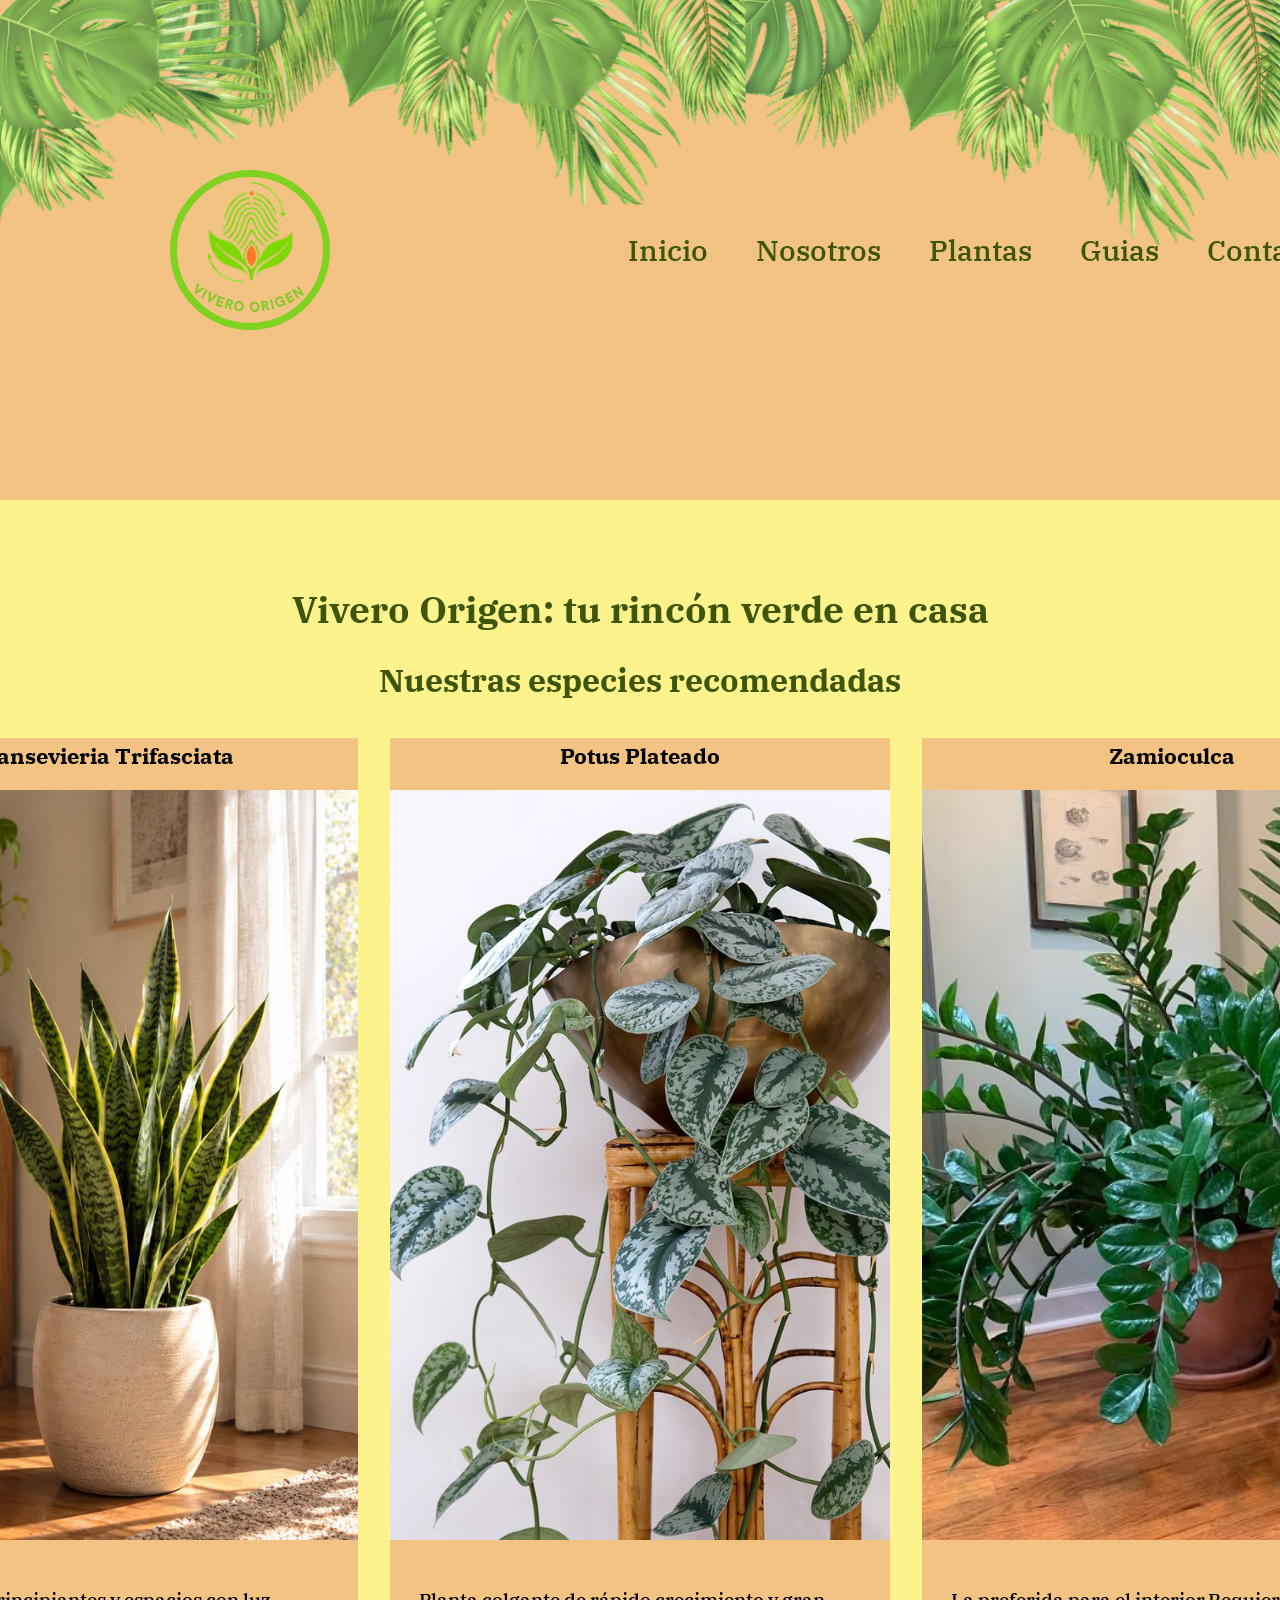
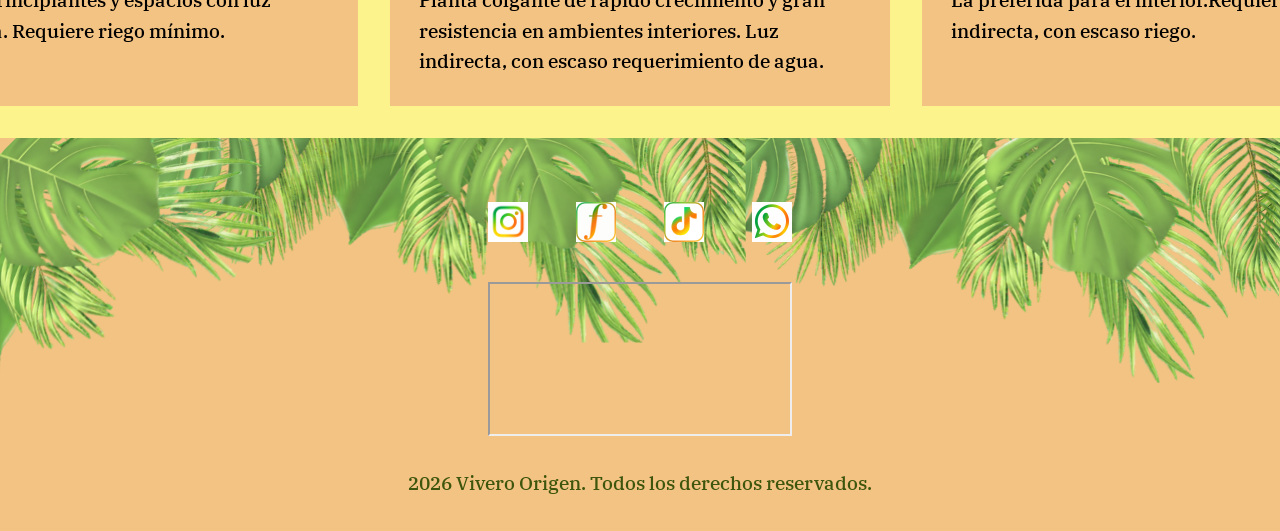
==== index.html @ 809e106c "Add files via upload Ajustes de Box Model y Flexbox" ====
<!DOCTYPE html>
<html lang="es">

<head>
    <meta charset="UTF-8">
    <meta name="viewport" content="width=device-width, initial-scale=1.0">
    <!--Fuente-->
    <link rel="preconnect" href="https://fonts.googleapis.com">
    <link rel="preconnect" href="https://fonts.gstatic.com" crossorigin>
    <link
        href="https://fonts.googleapis.com/css2?family=IBM+Plex+Serif:ital,wght@0,100;0,200;0,300;0,400;0,500;0,600;0,700;1,100;1,200;1,300;1,400;1,500;1,600;1,700&display=swap"
        rel="stylesheet">
    <!--CSS-->
    <link rel="stylesheet" href="./style/style.css">
    <!--Nombre del sitio y página-->
    <title>Vivero Origen | Inicio</title>
</head>

<body>
    <header>
        <!-- logo -->
        <img src="./img/logo vivero origen.png" alt="logo del vivero">
        <!-- Navegacion -->
        <nav>
            <ul>
                <li>
                    <a href="#">Inicio</a>
                </li>
                <li><a href="./pages/nosotros.html">Nosotros</a>
                </li>
                <li><a href="./pages/plantas.html">Plantas</a>
                </li>
                <li><a href="./pages/guias.html">Guias</a>
                </li>
                <li><a href="./pages/contacto.html">Contacto</a>
                </li>
            </ul>
        </nav>
    </header>

    <!--Contenido principal-->
    <main>
        <h1>Vivero Origen: tu rincón verde en casa</h1>

        <section>
            <h2>Nuestras especies recomendadas</h2>
            <div class="contenedor-tarjetas">
                <article class="tarjeta-index">
                    <h3>Sansevieria Trifasciata</h3>
                    <img src="./img/N.png" alt="plantera con Sansevieria">
                    <p>Ideal para principiantes y espacios con luz media o baja. Requiere riego mínimo.</p>
                </article>

                <article class="tarjeta-index">
                    <h3>Potus Plateado</h3>
                    <img src="./img/L.png" alt="potus de hojas plateadas">
                    <p>Planta colgante de rápido crecimiento y gran resistencia en ambientes interiores. Luz indirecta,
                        con
                        escaso requerimiento de agua.</p>
                </article>

                <article class="tarjeta-index">
                    <h3>Zamioculca</h3>
                    <img src="./img/O.png" alt="plantera con Zamioculca">
                    <p>La preferida para el interior.Requiere luz indirecta, con escaso riego.</p>
                </article>
            </div>



        </section>
    </main>

    <footer>
        <ul>
            <li><a href="https://www.instagram.com/?hl=en" target="_blank"><img src="./img/logo-Instagram1.png"
                        alt="logo insta en footer"></a></li>
            <li><a href="https://www.facebook.com/login/?next=https%3A%2F%2Fwww.facebook.com%2F%3Flocale%3Des_LA"
                    target=" _blank"><img src="./img/logo-Facebook1.png" alt="logo facebook en footer"></a></li>
            <li><a href="https://www.tiktok.com/es/" target=" _blank"><img src="./img/logo-TikTok1.png"
                        alt="logo tik tok en footer"></a></li>
            <li><a href="https://web.whatsapp.com/" target=" _blank"><img src="./img/logo-WhatsApp1.png"
                        alt="logo whatsapp en footer"></a></li>
        </ul>

        <iframe
            src="https://www.google.com/maps/embed?pb=!1m18!1m12!1m3!1d5690.885352941883!2d-60.59289007047242!3d-31.992876330711283!2m3!1f0!2f0!3f0!3m2!1i1024!2i768!4f13.1!3m3!1m2!1s0x95b5cb390f7302d5%3A0xa5cf320d47255559!2sORIGEN%20-%20vivero!5e0!3m2!1ses!2sar!4v1792565048197!5m2!1ses!2sar"
            allowfullscreen="" loading="lazy" referrerpolicy="strict-origin-when-cross-origin"></iframe>
        <p>2026 Vivero Origen. Todos los derechos reservados.</p>
    </footer>
</body>

</html>
---- style/style.css ----
/* Paleta */
/*
verde lima claro: rgb(210, 251, 164)
verde oscuro: rgb(61, 85, 12)
verde natural: rgb(94, 178, 41)
verde lima intenso: rgb(224, 252, 0)
naranja claro: rgb(248, 215, 116)
naranja pastel: rgb(243, 195, 131)
amarillo pastel: rgb(253, 243, 140)
bordó: rgb(146, 18, 79)
blanco: rgb(255, 255, 255)
/*
/* Familia tipográfica /*
/* font-family: "IBM Plex Serif", serif;  */



/* Estilos generales */

* {
    padding: 0;
    margin: 0;
    box-sizing: border-box;
}

body {
    font-family: "IBM Plex Serif", serif;
    line-height: 1.6;
    background-color: rgb(253, 243, 140);
    font-size: 1.2rem;
    font-weight: 500;

}

ul {
    list-style: none;
}

a {
    text-decoration: none;
    color: inherit;
}

/* Color de títulos */

h1, h2 {
    color: rgb(61, 85, 12);
}
h1 {
    font-size: 2.3rem;
    margin-top: 3rem;
}

h2 {
    font-size: 2rem;
}


/* estilos de header y footer */

header {
    color: rgb(61, 85, 12);
    background-color: rgb(243, 195, 131);
    background-image: url("../img/fondo2.png");
    display: flex;
    justify-content: space-between;
    align-items: center;
}

header nav {
    padding: 8rem;
}

header nav ul {
    list-style: none;
    display: flex;
    gap: 3rem;
}

/* Footer */

footer {
    color: rgb(61, 85, 12);
    background-color: rgb(243, 195, 131);
    background-image: url("../img/fondo2.png");
    display: flex;
    flex-direction: column;
    align-items: center; /* Centra todo el contenido vertical del footer */
    gap: 2rem;
    padding: 2rem 0;
}


footer ul {
    list-style: none;
    display: flex;
    justify-content: center; /* Centra horizontalmente los logos de las redes */
    align-items: center;
    gap: 3rem;
    margin-top: 2rem;
    padding: 0;
}


/* Main */

main {
    display: flex;
    flex-direction: column;
    align-items: center;
    gap: 1rem;
    padding: 2rem;
}

section {
    display: flex;
    flex-direction: column;
    align-items: center;
    gap: 2rem;
}

.contenedor-tarjetas {
    display: flex;
    gap: 2rem;
    flex-wrap: nowrap;
}

main img {
    display: block;
    margin: 0 auto;
}
main h3 {
    text-align: center;
}


/* 1 rem = 16 px */

header a {
    font-size: 1.8rem;
}

/* Estilos de main */

.tarjeta-index {
    background-color: rgb(243, 195, 131); 
    display: flex;
    flex-direction: column;
    align-items: center;
    gap: 1rem;
}

.tarjeta-index {
    font-size: 1.2rem;
}
.tarjeta-index p {
    padding: 1.8rem;
}
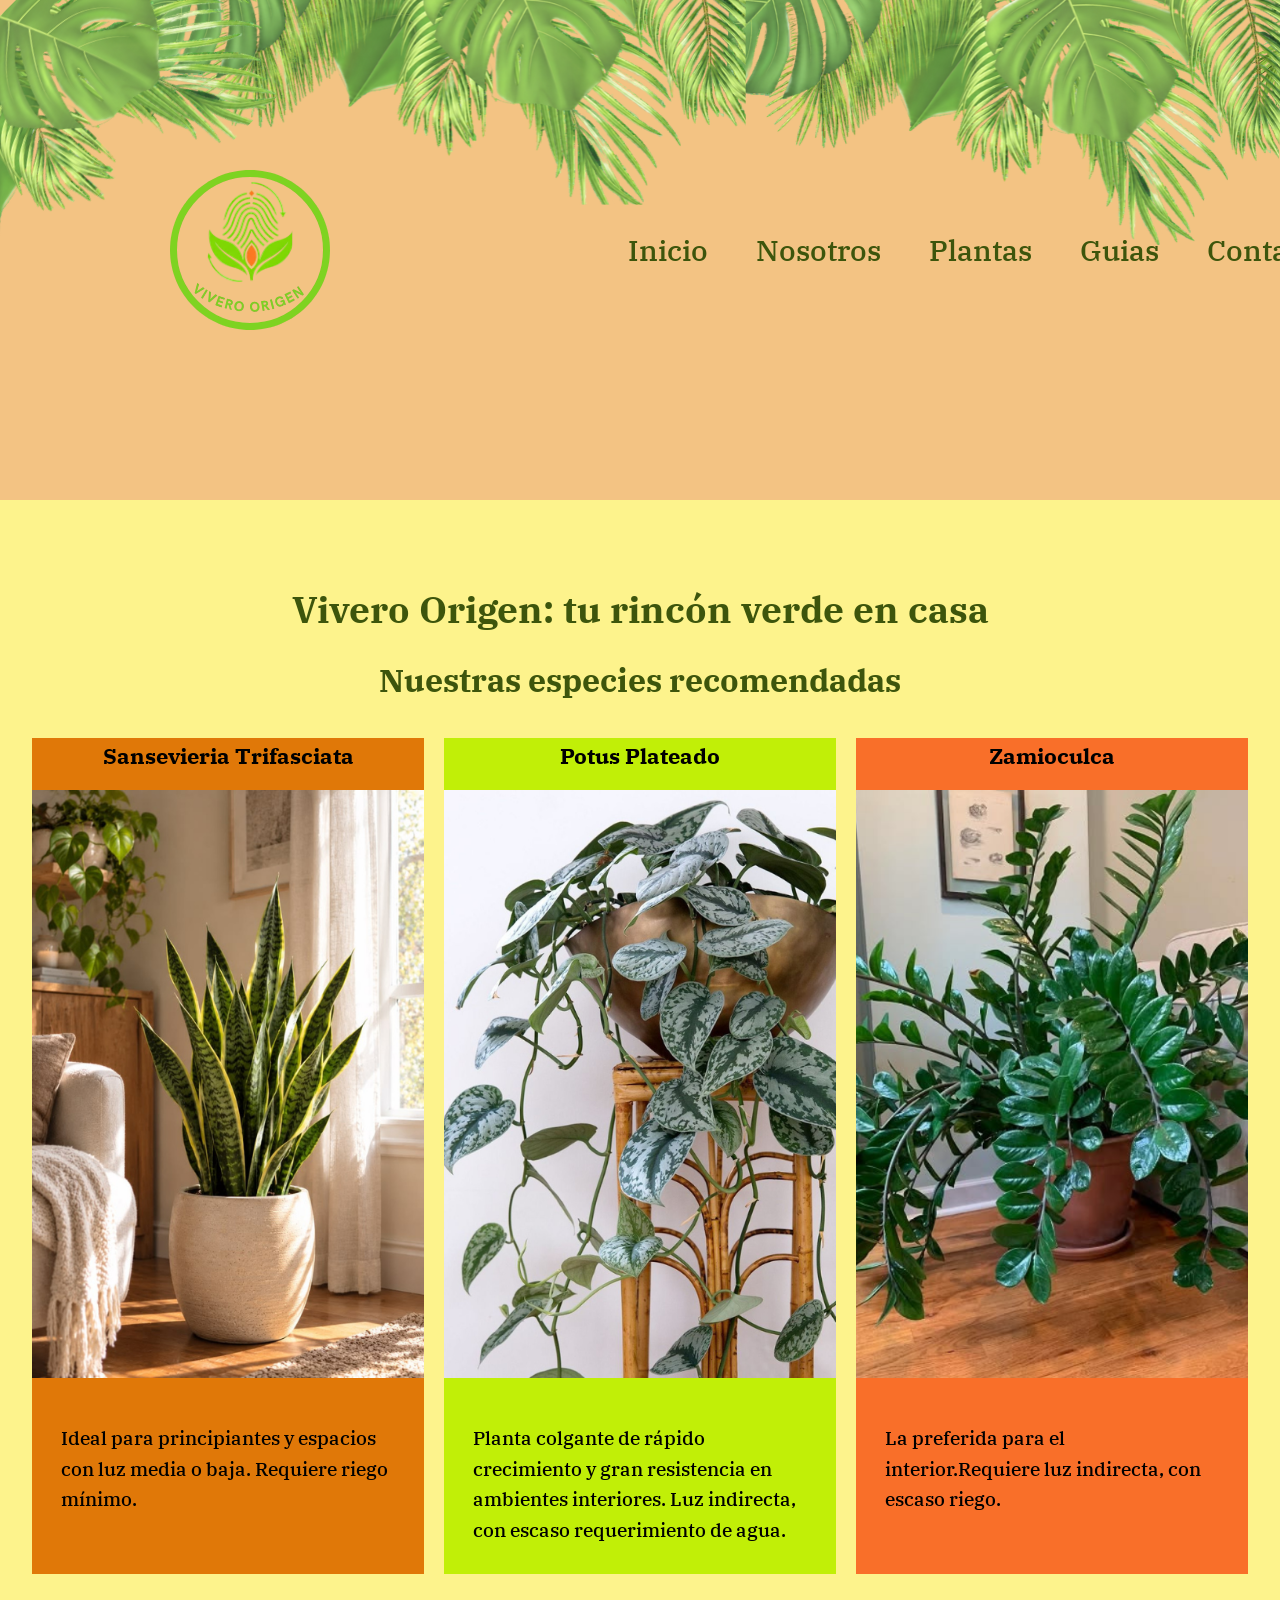
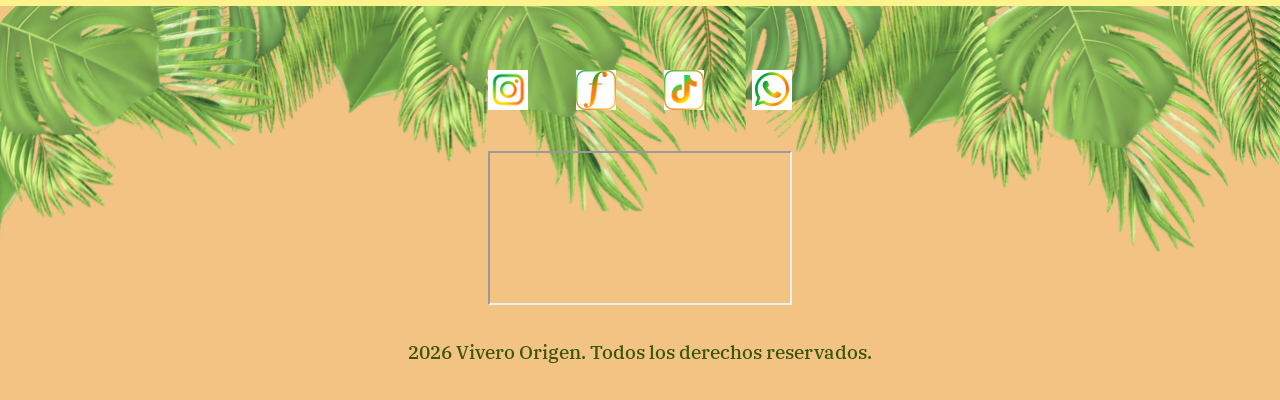
==== commit d82027de: "Add files via upload" ====
--- a/index.html
+++ b/index.html
@@ -45,13 +45,13 @@
         <section>
             <h2>Nuestras especies recomendadas</h2>
             <div class="contenedor-tarjetas">
-                <article class="tarjeta-index">
+                <article class="tarjeta-index tarjeta-1">
                     <h3>Sansevieria Trifasciata</h3>
                     <img src="./img/N.png" alt="plantera con Sansevieria">
                     <p>Ideal para principiantes y espacios con luz media o baja. Requiere riego mínimo.</p>
                 </article>
 
-                <article class="tarjeta-index">
+                <article class="tarjeta-index tarjeta-2">
                     <h3>Potus Plateado</h3>
                     <img src="./img/L.png" alt="potus de hojas plateadas">
                     <p>Planta colgante de rápido crecimiento y gran resistencia en ambientes interiores. Luz indirecta,
@@ -59,15 +59,12 @@
                         escaso requerimiento de agua.</p>
                 </article>
 
-                <article class="tarjeta-index">
+                <article class="tarjeta-index tarjeta-3">
                     <h3>Zamioculca</h3>
                     <img src="./img/O.png" alt="plantera con Zamioculca">
                     <p>La preferida para el interior.Requiere luz indirecta, con escaso riego.</p>
                 </article>
             </div>
-
-
-
         </section>
     </main>
 
--- a/style/style.css
+++ b/style/style.css
@@ -55,7 +55,6 @@
     font-size: 2rem;
 }
 
-
 /* estilos de header y footer */
 
 header {
@@ -90,7 +89,6 @@
     padding: 2rem 0;
 }
 
-
 footer ul {
     list-style: none;
     display: flex;
@@ -101,7 +99,6 @@
     padding: 0;
 }
 
-
 /* Main */
 
 main {
@@ -133,7 +130,6 @@
     text-align: center;
 }
 
-
 /* 1 rem = 16 px */
 
 header a {
@@ -159,4 +155,67 @@
 
 
 
-
+/* Reseteo */
+
+* {
+    margin: 0;
+    padding: 0;
+    box-sizing: border-box;
+}
+
+.tarjeta-index img {
+    width: 100%;
+    height: auto;
+    display: block;
+}
+
+/* Estilos base: mobile (1 columna, una debajo de la otra) */
+
+.contenedor-tarjetas {
+    display: grid;
+    grid-template-columns: 1fr;
+    grid-template-rows: auto;
+    grid-template-areas: 
+        "tarjeta1"
+        "tarjeta2"
+        "tarjeta3";
+    gap: 20px;
+}
+
+
+/* Estilos de las tarjetas */
+
+.tarjeta-1 {
+    grid-area: tarjeta1;
+    background-color: rgb(224, 120, 8);
+}
+
+.tarjeta-2 {
+    grid-area: tarjeta2;
+    background-color: rgb(193, 239, 7);
+}
+
+.tarjeta-3 {
+    grid-area: tarjeta3;
+    background-color: rgb(249, 111, 41);
+}
+
+
+/* Tablet: 2 columnas */
+
+@media (min-width: 768px) {
+    .contenedor-tarjetas {
+        grid-template-columns: repeat(2, 1fr);
+    }
+}
+
+/* Versión escritorio: 3 tarjetas en fila horizontal */
+
+@media (min-width: 1024px) {
+    .contenedor-tarjetas {
+        grid-template-columns: repeat(3, 1fr);
+        grid-template-areas: "tarjeta1 tarjeta2 tarjeta3";
+    }
+}
+
+
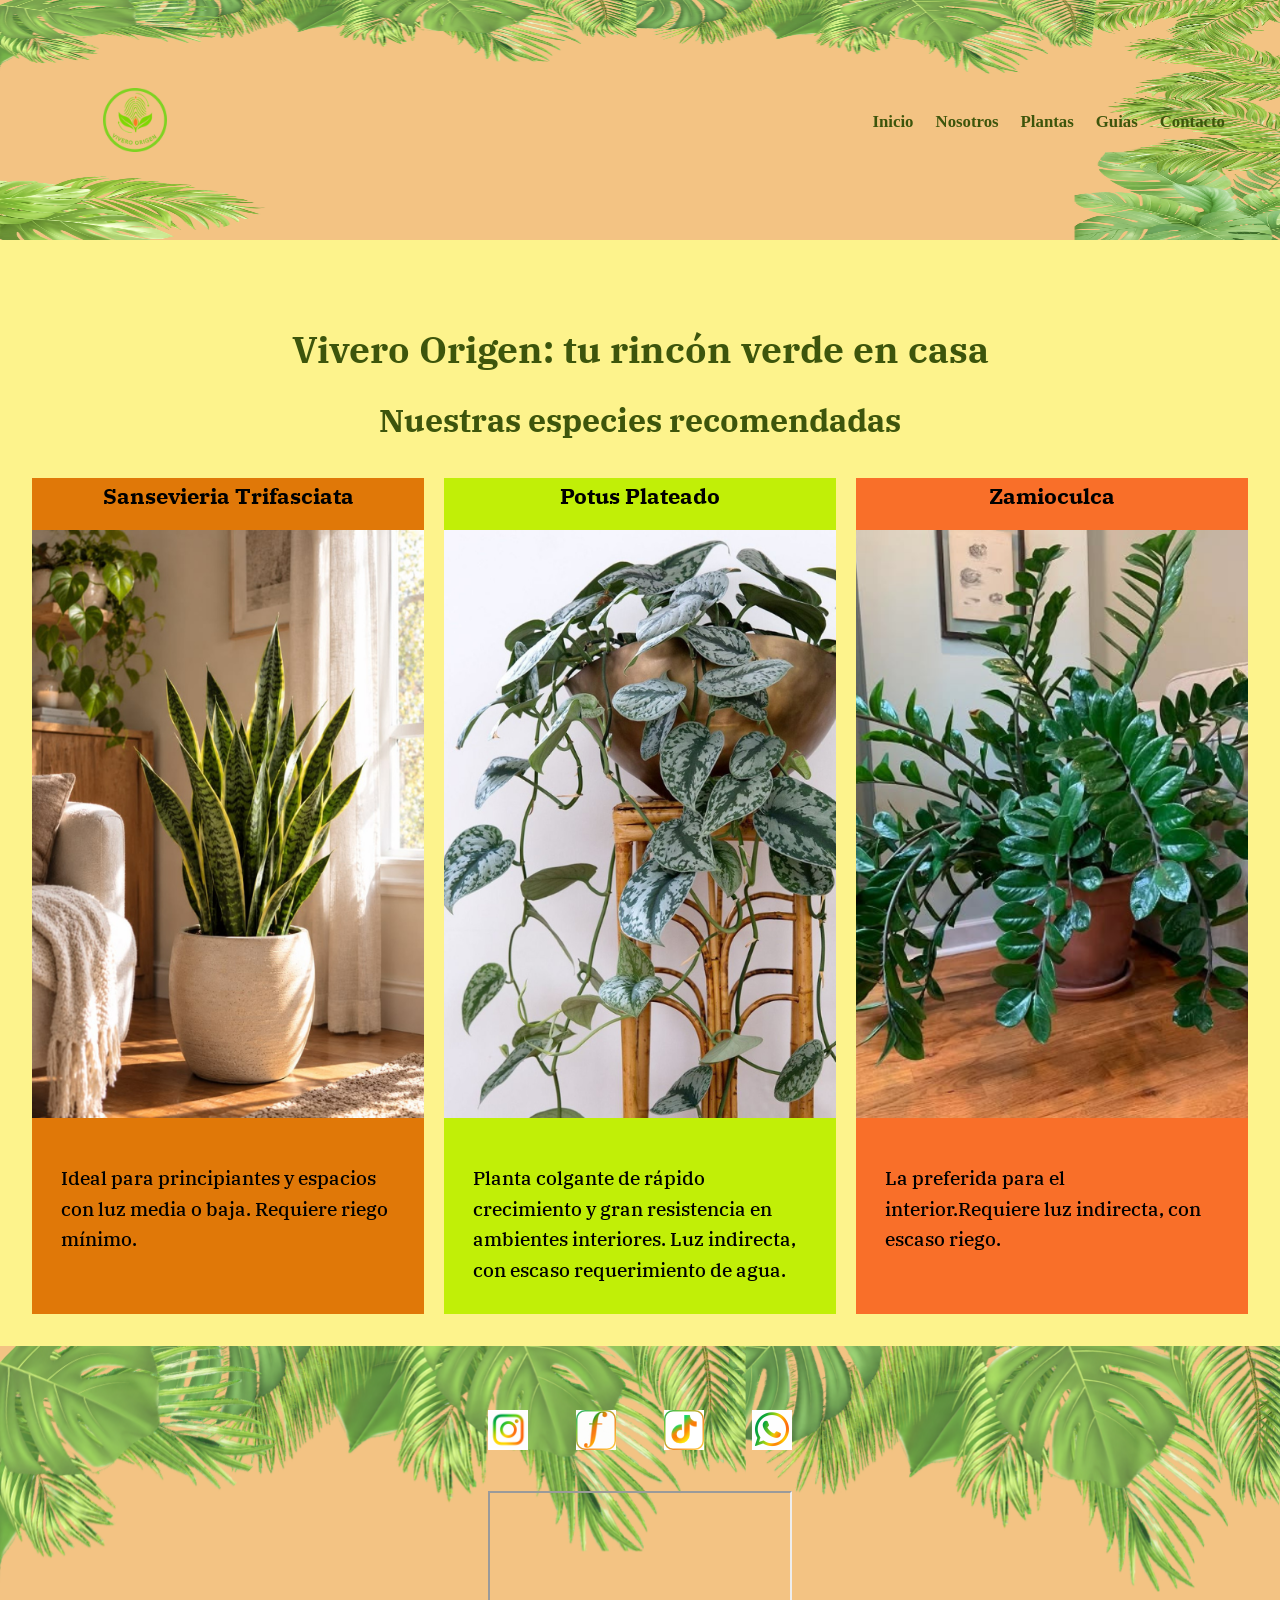
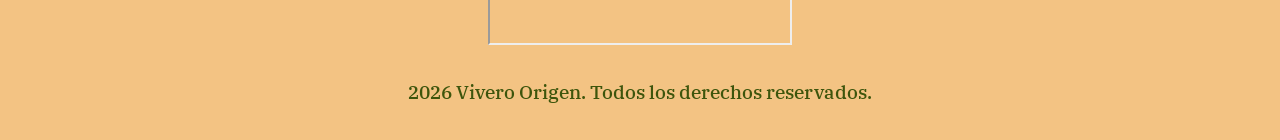
==== commit 9143cea6: "Correcciones-Estilización visual completa del sitio web Correcciones de Entregable 2  Estilización v" ====
--- a/index.html
+++ b/index.html
@@ -39,6 +39,7 @@
     </header>
 
     <!--Contenido principal-->
+    
     <main>
         <h1>Vivero Origen: tu rincón verde en casa</h1>
 
--- a/style/style.css
+++ b/style/style.css
@@ -9,10 +9,9 @@
 amarillo pastel: rgb(253, 243, 140)
 bordó: rgb(146, 18, 79)
 blanco: rgb(255, 255, 255)
-/*
+*/
 /* Familia tipográfica /*
 /* font-family: "IBM Plex Serif", serif;  */
-
 
 
 /* Estilos generales */
@@ -67,8 +66,9 @@
 }
 
 header nav {
-    padding: 8rem;
-}
+    padding: 1rem 1.25rem; /* ~16px arriba/abajo y 20px a los costados */
+}
+
 
 header nav ul {
     list-style: none;
@@ -218,4 +218,91 @@
     }
 }
 
-
+/* Header */
+
+header {
+    display: flex;
+    flex-direction: column;
+    align-items: center;
+    padding: 15px 20px;
+    gap: 15px;
+    background-color: rgb(243, 195, 131);
+    background-image: url("../img/fondo2.png");
+    background-repeat: no-repeat;
+    background-size: 100% 100%;
+    background-position: center;
+}
+
+/* Control del tamaño del logo para que no desborde */
+
+header > img {
+    max-width: 200px;
+    height: auto;
+    display: block;
+}
+
+
+
+/* En mobile: enlaces apilados verticalmente y centrados */
+
+header nav ul {
+    list-style: none;
+    display: flex;
+    flex-direction: column;
+    align-items: center;
+    gap: 10px;
+    padding: 0;
+    margin: 0;
+}
+
+
+header nav a {
+    text-decoration: none;
+    color: rgb(61, 85, 12);
+    font-weight: 600;
+}
+
+/* HEADER: Tablet y Desktop (768px a 1023px) */
+
+@media (min-width: 768px) {
+    header {
+        flex-direction: row;
+        justify-content: space-between;
+        align-items: center;
+        padding: 15px 20px;
+        gap: 10px;
+    }
+
+    header > img {
+        max-width: 150px;
+    }
+    
+
+    header nav ul {
+        flex-direction: row;
+        flex-wrap: wrap;
+        justify-content: flex-end;
+        gap: 12px;
+    }
+
+    header nav a {
+        font-size: 0.95rem;
+    }   
+}
+
+/* NOTEBOOK Y DESKTOP: Desde 1024px */
+
+@media (min-width: 1024px) {
+    header {
+        padding: 20px 35px;
+    }
+    header > img {
+        max-width: 200px; /* Logo más grande en pantallas amplias */
+    }
+    header nav ul {
+        gap: 22px;        /* Más aire entre pestañas */
+    }
+    header nav a {
+        font-size: 1.05rem;
+    }
+}
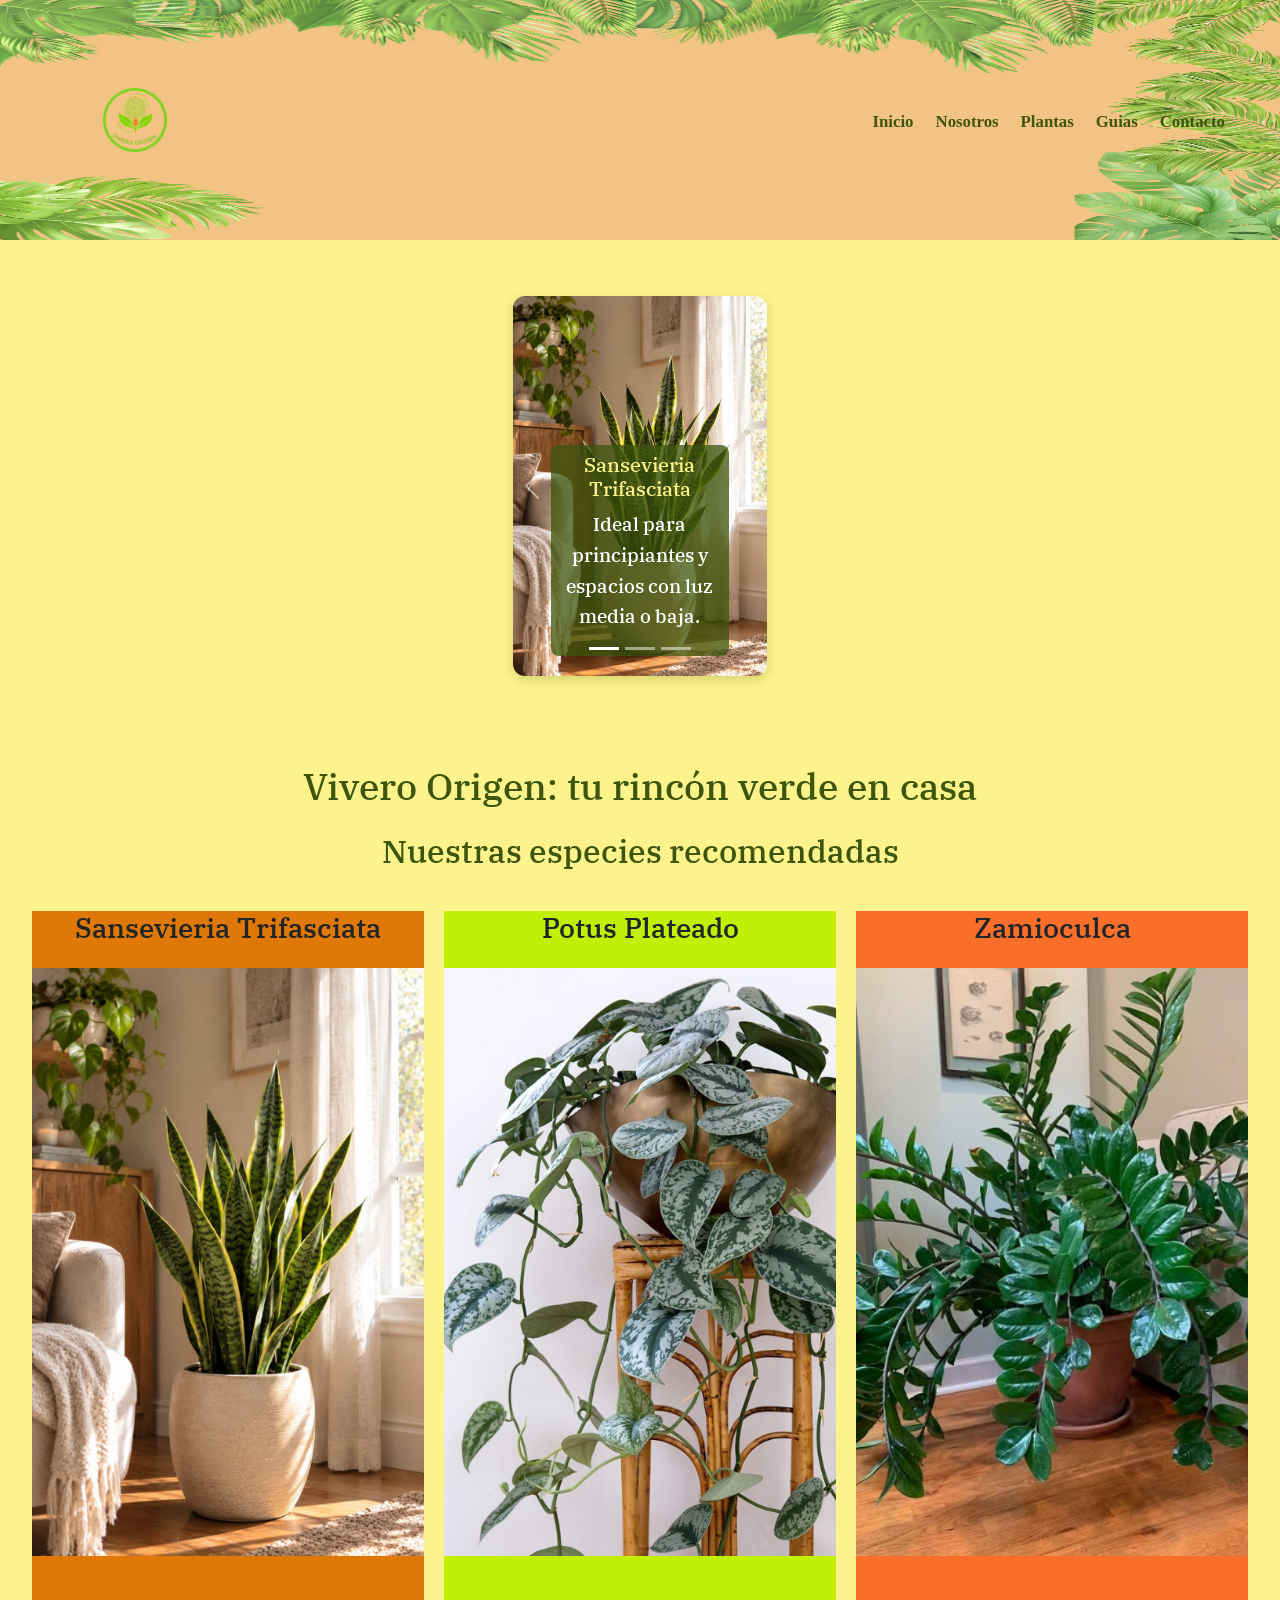
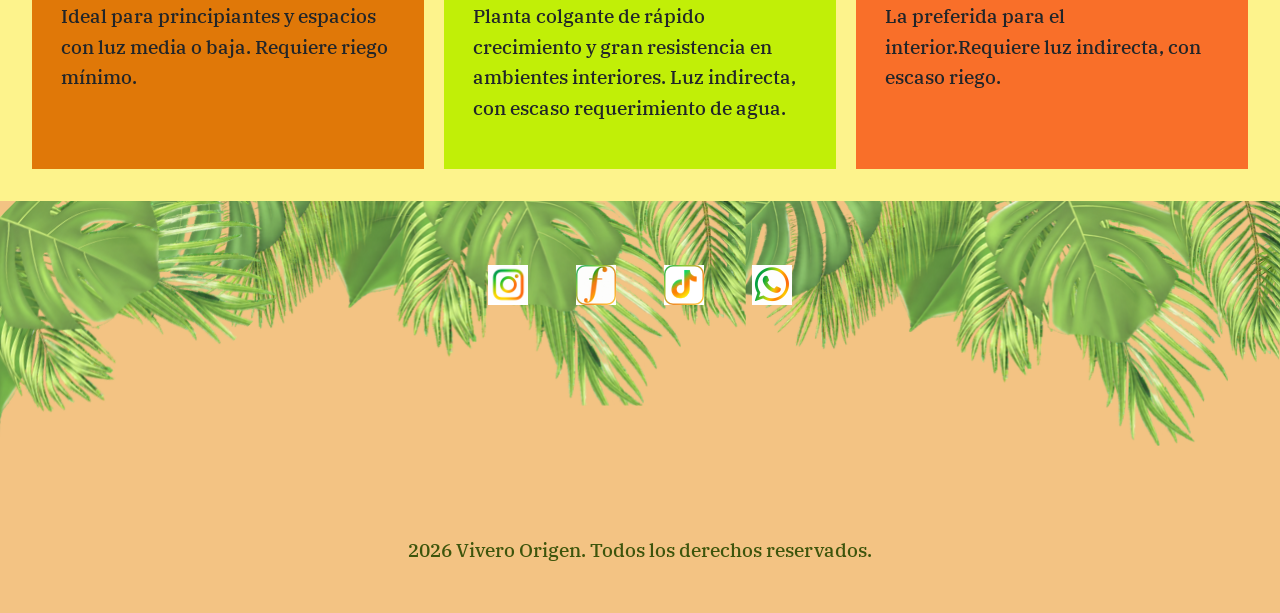
==== commit 18cb415f: "Integración de Bootstrap, Carousel y Accordion Entregable5-Integración de Bootstrap, Carousel y Acco" ====
--- a/index.html
+++ b/index.html
@@ -1,3 +1,5 @@
+
+
 <!DOCTYPE html>
 <html lang="es">
 
@@ -11,6 +13,8 @@
         href="https://fonts.googleapis.com/css2?family=IBM+Plex+Serif:ital,wght@0,100;0,200;0,300;0,400;0,500;0,600;0,700;1,100;1,200;1,300;1,400;1,500;1,600;1,700&display=swap"
         rel="stylesheet">
     <!--CSS-->
+    <link href="https://cdn.jsdelivr.net/npm/bootstrap@5.3.3/dist/css/bootstrap.min.css" rel="stylesheet" integrity="sha384-QWTKZyjpPEjISv5WaRU9OFeRpok6YctnYmDr5pNlyT2bRjXh0JMhjY6hW+ALEwIH" crossorigin="anonymous">
+
     <link rel="stylesheet" href="./style/style.css">
     <!--Nombre del sitio y página-->
     <title>Vivero Origen | Inicio</title>
@@ -41,6 +45,47 @@
     <!--Contenido principal-->
     
     <main>
+        <section class="seccion-carrusel">
+    <div id="carouselVivero" class="carousel slide" data-bs-ride="carousel">
+        <div class="carousel-indicators">
+            <button type="button" data-bs-target="#carouselVivero" data-bs-slide-to="0" class="active" aria-current="true" aria-label="Slide 1"></button>
+            <button type="button" data-bs-target="#carouselVivero" data-bs-slide-to="1" aria-label="Slide 2"></button>
+            <button type="button" data-bs-target="#carouselVivero" data-bs-slide-to="2" aria-label="Slide 3"></button>
+        </div>
+        <div class="carousel-inner">
+            <div class="carousel-item active">
+                <img src="./img/N.png" class="d-block w-100" alt="Sansevieria Trifasciata">
+                <div class="carousel-caption d-none d-md-block">
+                    <h5>Sansevieria Trifasciata</h5>
+                    <p>Ideal para principiantes y espacios con luz media o baja.</p>
+                </div>
+            </div>
+            <div class="carousel-item">
+                <img src="./img/L.png" class="d-block w-100" alt="Potus Plateado">
+                <div class="carousel-caption d-none d-md-block">
+                    <h5>Potus Plateado</h5>
+                    <p>Planta colgante de rápido crecimiento.</p>
+                </div>
+            </div>
+            <div class="carousel-item">
+                <img src="./img/O.png" class="d-block w-100" alt="Zamioculca">
+                <div class="carousel-caption d-none d-md-block">
+                    <h5>Zamioculca</h5>
+                    <p>Elegancia con mínimo requerimiento de agua.</p>
+                </div>
+            </div>
+        </div>
+        <button class="carousel-control-prev" type="button" data-bs-target="#carouselVivero" data-bs-slide="prev">
+            <span class="carousel-control-prev-icon" aria-hidden="true"></span>
+            <span class="visually-hidden">Anterior</span>
+        </button>
+        <button class="carousel-control-next" type="button" data-bs-target="#carouselVivero" data-bs-slide="next">
+            <span class="carousel-control-next-icon" aria-hidden="true"></span>
+            <span class="visually-hidden">Siguiente</span>
+        </button>
+    </div>
+</section>
+
         <h1>Vivero Origen: tu rincón verde en casa</h1>
 
         <section>
@@ -86,6 +131,7 @@
             allowfullscreen="" loading="lazy" referrerpolicy="strict-origin-when-cross-origin"></iframe>
         <p>2026 Vivero Origen. Todos los derechos reservados.</p>
     </footer>
+    <script src="https://cdn.jsdelivr.net/npm/bootstrap@5.3.3/dist/js/bootstrap.bundle.min.js" integrity="sha384-YvpcrYf0tY3lHB60NNkmXc5s9fDVZLESaAA55NDzOxhy9GkcIdslK1eN7N6jIeHz" crossorigin="anonymous"></script>
+
 </body>
-
 </html>
--- a/style/style.css
+++ b/style/style.css
@@ -1,3 +1,5 @@
+
+
 /* Paleta */
 /*
 verde lima claro: rgb(210, 251, 164)
@@ -305,4 +307,89 @@
     header nav a {
         font-size: 1.05rem;
     }
-}+}
+
+
+
+
+/* ESTILOS NUEVOS PARA ENTREGABLE 5 (Carrusel + Pseudoclases) */
+
+/* 1. Control de tamaño del Carrusel */
+.seccion-carrusel {
+    width: 100%;
+    max-width: 900px;
+    margin: 1.5rem auto;
+}
+
+.carousel {
+    border-radius: 12px;
+    overflow: hidden;
+    box-shadow: 0 4px 12px rgba(61, 85, 12, 0.2);
+}
+
+.carousel-item img {
+    height: 380px;
+    object-fit: cover;
+}
+
+.carousel-caption {
+    background: rgba(61, 85, 12, 0.75);
+    border-radius: 8px;
+    padding: 8px 15px;
+}
+
+.carousel-caption h5 {
+    color: rgb(253, 243, 140);
+}
+
+.carousel-caption p {
+    color: rgb(255, 255, 255);
+}
+
+/* 2. Pseudoclases y transiciones en enlaces y tarjetas */
+header nav a {
+    transition: color 0.3s ease, transform 0.3s ease;
+}
+
+header nav a:hover,
+header nav a:focus {
+    color: rgb(146, 18, 79); /* Bordó de tu paleta */
+}
+
+.tarjeta-index {
+    transition: transform 0.3s ease, box-shadow 0.3s ease;
+}
+
+.tarjeta-index:hover {
+    transform: translateY(-5px);
+    box-shadow: 0 8px 18px rgba(61, 85, 12, 0.25);
+}
+
+footer ul li a img {
+    transition: transform 0.3s ease, opacity 0.3s ease;
+}
+
+footer ul li a:hover img,
+footer ul li a:focus img {
+    transform: scale(1.15);
+    opacity: 0.85;
+}
+
+/* Ajuste de menú responsivo */
+.navbar-collapse nav ul {
+    display: flex;
+    flex-direction: row;
+    gap: 1.5rem;
+    list-style: none;
+    margin: 0;
+    padding: 0;
+}
+
+@media (max-width: 991px) {
+    .navbar-collapse nav ul {
+        flex-direction: column;
+        align-items: center;
+        gap: 1rem;
+        padding: 1rem 0;
+    }
+}
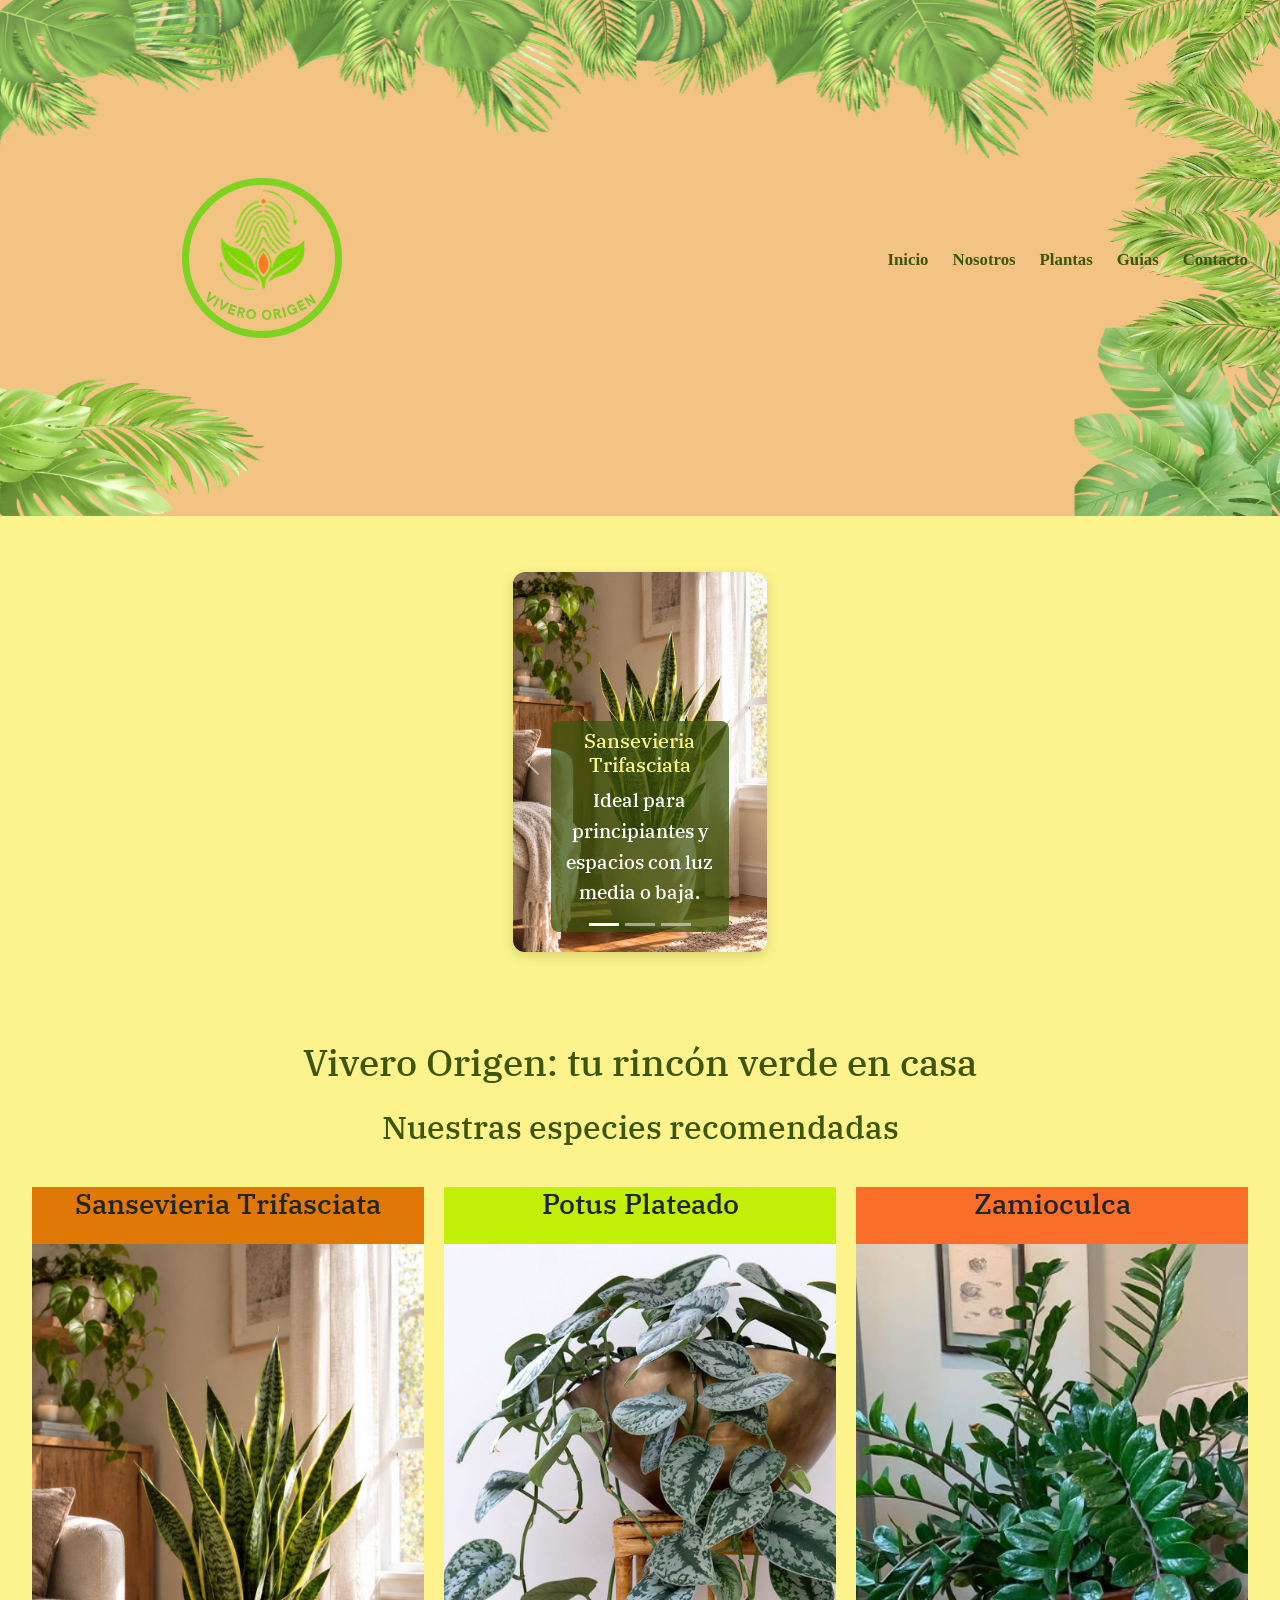
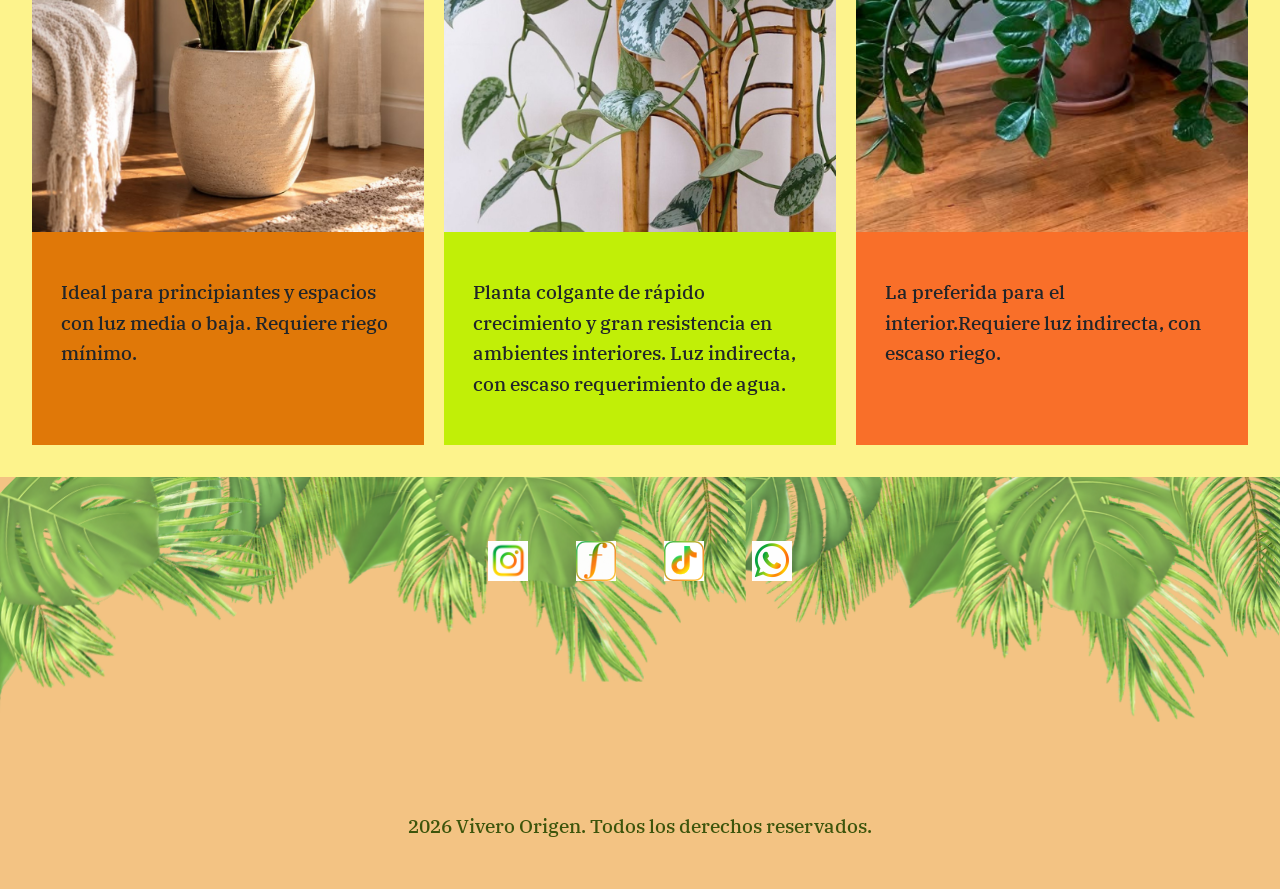
==== commit 3c374981: "Integracion de Bootstrap en todas las paginas" ====
--- a/index.html
+++ b/index.html
@@ -1,137 +1,144 @@
-
-
-<!DOCTYPE html>
-<html lang="es">
-
-<head>
-    <meta charset="UTF-8">
-    <meta name="viewport" content="width=device-width, initial-scale=1.0">
-    <!--Fuente-->
-    <link rel="preconnect" href="https://fonts.googleapis.com">
-    <link rel="preconnect" href="https://fonts.gstatic.com" crossorigin>
-    <link
-        href="https://fonts.googleapis.com/css2?family=IBM+Plex+Serif:ital,wght@0,100;0,200;0,300;0,400;0,500;0,600;0,700;1,100;1,200;1,300;1,400;1,500;1,600;1,700&display=swap"
-        rel="stylesheet">
-    <!--CSS-->
-    <link href="https://cdn.jsdelivr.net/npm/bootstrap@5.3.3/dist/css/bootstrap.min.css" rel="stylesheet" integrity="sha384-QWTKZyjpPEjISv5WaRU9OFeRpok6YctnYmDr5pNlyT2bRjXh0JMhjY6hW+ALEwIH" crossorigin="anonymous">
-
-    <link rel="stylesheet" href="./style/style.css">
-    <!--Nombre del sitio y página-->
-    <title>Vivero Origen | Inicio</title>
-</head>
-
-<body>
-    <header>
-        <!-- logo -->
-        <img src="./img/logo vivero origen.png" alt="logo del vivero">
-        <!-- Navegacion -->
-        <nav>
-            <ul>
-                <li>
-                    <a href="#">Inicio</a>
-                </li>
-                <li><a href="./pages/nosotros.html">Nosotros</a>
-                </li>
-                <li><a href="./pages/plantas.html">Plantas</a>
-                </li>
-                <li><a href="./pages/guias.html">Guias</a>
-                </li>
-                <li><a href="./pages/contacto.html">Contacto</a>
-                </li>
-            </ul>
-        </nav>
-    </header>
-
-    <!--Contenido principal-->
-    
-    <main>
-        <section class="seccion-carrusel">
-    <div id="carouselVivero" class="carousel slide" data-bs-ride="carousel">
-        <div class="carousel-indicators">
-            <button type="button" data-bs-target="#carouselVivero" data-bs-slide-to="0" class="active" aria-current="true" aria-label="Slide 1"></button>
-            <button type="button" data-bs-target="#carouselVivero" data-bs-slide-to="1" aria-label="Slide 2"></button>
-            <button type="button" data-bs-target="#carouselVivero" data-bs-slide-to="2" aria-label="Slide 3"></button>
-        </div>
-        <div class="carousel-inner">
-            <div class="carousel-item active">
-                <img src="./img/N.png" class="d-block w-100" alt="Sansevieria Trifasciata">
-                <div class="carousel-caption d-none d-md-block">
-                    <h5>Sansevieria Trifasciata</h5>
-                    <p>Ideal para principiantes y espacios con luz media o baja.</p>
-                </div>
-            </div>
-            <div class="carousel-item">
-                <img src="./img/L.png" class="d-block w-100" alt="Potus Plateado">
-                <div class="carousel-caption d-none d-md-block">
-                    <h5>Potus Plateado</h5>
-                    <p>Planta colgante de rápido crecimiento.</p>
-                </div>
-            </div>
-            <div class="carousel-item">
-                <img src="./img/O.png" class="d-block w-100" alt="Zamioculca">
-                <div class="carousel-caption d-none d-md-block">
-                    <h5>Zamioculca</h5>
-                    <p>Elegancia con mínimo requerimiento de agua.</p>
-                </div>
-            </div>
-        </div>
-        <button class="carousel-control-prev" type="button" data-bs-target="#carouselVivero" data-bs-slide="prev">
-            <span class="carousel-control-prev-icon" aria-hidden="true"></span>
-            <span class="visually-hidden">Anterior</span>
-        </button>
-        <button class="carousel-control-next" type="button" data-bs-target="#carouselVivero" data-bs-slide="next">
-            <span class="carousel-control-next-icon" aria-hidden="true"></span>
-            <span class="visually-hidden">Siguiente</span>
-        </button>
-    </div>
-</section>
-
-        <h1>Vivero Origen: tu rincón verde en casa</h1>
-
-        <section>
-            <h2>Nuestras especies recomendadas</h2>
-            <div class="contenedor-tarjetas">
-                <article class="tarjeta-index tarjeta-1">
-                    <h3>Sansevieria Trifasciata</h3>
-                    <img src="./img/N.png" alt="plantera con Sansevieria">
-                    <p>Ideal para principiantes y espacios con luz media o baja. Requiere riego mínimo.</p>
-                </article>
-
-                <article class="tarjeta-index tarjeta-2">
-                    <h3>Potus Plateado</h3>
-                    <img src="./img/L.png" alt="potus de hojas plateadas">
-                    <p>Planta colgante de rápido crecimiento y gran resistencia en ambientes interiores. Luz indirecta,
-                        con
-                        escaso requerimiento de agua.</p>
-                </article>
-
-                <article class="tarjeta-index tarjeta-3">
-                    <h3>Zamioculca</h3>
-                    <img src="./img/O.png" alt="plantera con Zamioculca">
-                    <p>La preferida para el interior.Requiere luz indirecta, con escaso riego.</p>
-                </article>
-            </div>
-        </section>
-    </main>
-
-    <footer>
-        <ul>
-            <li><a href="https://www.instagram.com/?hl=en" target="_blank"><img src="./img/logo-Instagram1.png"
-                        alt="logo insta en footer"></a></li>
-            <li><a href="https://www.facebook.com/login/?next=https%3A%2F%2Fwww.facebook.com%2F%3Flocale%3Des_LA"
-                    target=" _blank"><img src="./img/logo-Facebook1.png" alt="logo facebook en footer"></a></li>
-            <li><a href="https://www.tiktok.com/es/" target=" _blank"><img src="./img/logo-TikTok1.png"
-                        alt="logo tik tok en footer"></a></li>
-            <li><a href="https://web.whatsapp.com/" target=" _blank"><img src="./img/logo-WhatsApp1.png"
-                        alt="logo whatsapp en footer"></a></li>
-        </ul>
-
-        <iframe
-            src="https://www.google.com/maps/embed?pb=!1m18!1m12!1m3!1d5690.885352941883!2d-60.59289007047242!3d-31.992876330711283!2m3!1f0!2f0!3f0!3m2!1i1024!2i768!4f13.1!3m3!1m2!1s0x95b5cb390f7302d5%3A0xa5cf320d47255559!2sORIGEN%20-%20vivero!5e0!3m2!1ses!2sar!4v1792565048197!5m2!1ses!2sar"
-            allowfullscreen="" loading="lazy" referrerpolicy="strict-origin-when-cross-origin"></iframe>
-        <p>2026 Vivero Origen. Todos los derechos reservados.</p>
-    </footer>
-    <script src="https://cdn.jsdelivr.net/npm/bootstrap@5.3.3/dist/js/bootstrap.bundle.min.js" integrity="sha384-YvpcrYf0tY3lHB60NNkmXc5s9fDVZLESaAA55NDzOxhy9GkcIdslK1eN7N6jIeHz" crossorigin="anonymous"></script>
-
-</body>
+
+
+<!DOCTYPE html>
+<html lang="es">
+
+<head>
+    <meta charset="UTF-8">
+    <meta name="viewport" content="width=device-width, initial-scale=1.0">
+    <!--Fuente-->
+    <link rel="preconnect" href="https://fonts.googleapis.com">
+    <link rel="preconnect" href="https://fonts.gstatic.com" crossorigin>
+    <link
+        href="https://fonts.googleapis.com/css2?family=IBM+Plex+Serif:ital,wght@0,100;0,200;0,300;0,400;0,500;0,600;0,700;1,100;1,200;1,300;1,400;1,500;1,600;1,700&display=swap"
+        rel="stylesheet">
+    <!--CSS-->
+    <link href="https://cdn.jsdelivr.net/npm/bootstrap@5.3.3/dist/css/bootstrap.min.css" rel="stylesheet" integrity="sha384-QWTKZyjpPEjISv5WaRU9OFeRpok6YctnYmDr5pNlyT2bRjXh0JMhjY6hW+ALEwIH" crossorigin="anonymous">
+
+    <link rel="stylesheet" href="./style/style.css">
+    <!--Nombre del sitio y página-->
+    <title>Vivero Origen | Inicio</title>
+</head>
+
+<body>
+        <header class="navbar navbar-expand-lg">
+        <div class="container-fluid">
+            <!-- Logo original -->
+            <a class="navbar-brand p-0" href="#">
+                <img src="./img/logo vivero origen.png" alt="logo del vivero">
+            </a>
+
+            <!-- Botón hamburguesa para mobile -->
+            <button class="navbar-toggler" type="button" data-bs-toggle="collapse" data-bs-target="#menuNavegacion" aria-controls="menuNavegacion" aria-expanded="false" aria-label="Toggle navigation">
+                <span class="navbar-toggler-icon"></span>
+            </button>
+
+            <!-- Menú colapsable con tu navegación -->
+            <div class="collapse navbar-collapse justify-content-end" id="menuNavegacion">
+                <nav>
+                    <ul>
+                        <li><a href="#">Inicio</a></li>
+                        <li><a href="./pages/nosotros.html">Nosotros</a></li>
+                        <li><a href="./pages/plantas.html">Plantas</a></li>
+                        <li><a href="./pages/guias.html">Guias</a></li>
+                        <li><a href="./pages/contacto.html">Contacto</a></li>
+                    </ul>
+                </nav>
+            </div>
+        </div>
+    </header>
+
+
+    <!--Contenido principal-->
+    
+    <main>
+        <section class="seccion-carrusel">
+    <div id="carouselVivero" class="carousel slide" data-bs-ride="carousel">
+        <div class="carousel-indicators">
+            <button type="button" data-bs-target="#carouselVivero" data-bs-slide-to="0" class="active" aria-current="true" aria-label="Slide 1"></button>
+            <button type="button" data-bs-target="#carouselVivero" data-bs-slide-to="1" aria-label="Slide 2"></button>
+            <button type="button" data-bs-target="#carouselVivero" data-bs-slide-to="2" aria-label="Slide 3"></button>
+        </div>
+        <div class="carousel-inner">
+            <div class="carousel-item active">
+                <img src="./img/N.png" class="d-block w-100" alt="Sansevieria Trifasciata">
+                <div class="carousel-caption d-none d-md-block">
+                    <h5>Sansevieria Trifasciata</h5>
+                    <p>Ideal para principiantes y espacios con luz media o baja.</p>
+                </div>
+            </div>
+            <div class="carousel-item">
+                <img src="./img/L.png" class="d-block w-100" alt="Potus Plateado">
+                <div class="carousel-caption d-none d-md-block">
+                    <h5>Potus Plateado</h5>
+                    <p>Planta colgante de rápido crecimiento.</p>
+                </div>
+            </div>
+            <div class="carousel-item">
+                <img src="./img/O.png" class="d-block w-100" alt="Zamioculca">
+                <div class="carousel-caption d-none d-md-block">
+                    <h5>Zamioculca</h5>
+                    <p>Elegancia con mínimo requerimiento de agua.</p>
+                </div>
+            </div>
+        </div>
+        <button class="carousel-control-prev" type="button" data-bs-target="#carouselVivero" data-bs-slide="prev">
+            <span class="carousel-control-prev-icon" aria-hidden="true"></span>
+            <span class="visually-hidden">Anterior</span>
+        </button>
+        <button class="carousel-control-next" type="button" data-bs-target="#carouselVivero" data-bs-slide="next">
+            <span class="carousel-control-next-icon" aria-hidden="true"></span>
+            <span class="visually-hidden">Siguiente</span>
+        </button>
+    </div>
+</section>
+
+        <h1>Vivero Origen: tu rincón verde en casa</h1>
+
+        <section>
+            <h2>Nuestras especies recomendadas</h2>
+            <div class="contenedor-tarjetas">
+                <article class="tarjeta-index tarjeta-1">
+                    <h3>Sansevieria Trifasciata</h3>
+                    <img src="./img/N.png" alt="plantera con Sansevieria">
+                    <p>Ideal para principiantes y espacios con luz media o baja. Requiere riego mínimo.</p>
+                </article>
+
+                <article class="tarjeta-index tarjeta-2">
+                    <h3>Potus Plateado</h3>
+                    <img src="./img/L.png" alt="potus de hojas plateadas">
+                    <p>Planta colgante de rápido crecimiento y gran resistencia en ambientes interiores. Luz indirecta,
+                        con
+                        escaso requerimiento de agua.</p>
+                </article>
+
+                <article class="tarjeta-index tarjeta-3">
+                    <h3>Zamioculca</h3>
+                    <img src="./img/O.png" alt="plantera con Zamioculca">
+                    <p>La preferida para el interior.Requiere luz indirecta, con escaso riego.</p>
+                </article>
+            </div>
+        </section>
+    </main>
+
+    <footer>
+        <ul>
+            <li><a href="https://www.instagram.com/?hl=en" target="_blank"><img src="./img/logo-Instagram1.png"
+                        alt="logo insta en footer"></a></li>
+            <li><a href="https://www.facebook.com/login/?next=https%3A%2F%2Fwww.facebook.com%2F%3Flocale%3Des_LA"
+                    target=" _blank"><img src="./img/logo-Facebook1.png" alt="logo facebook en footer"></a></li>
+            <li><a href="https://www.tiktok.com/es/" target=" _blank"><img src="./img/logo-TikTok1.png"
+                        alt="logo tik tok en footer"></a></li>
+            <li><a href="https://web.whatsapp.com/" target=" _blank"><img src="./img/logo-WhatsApp1.png"
+                        alt="logo whatsapp en footer"></a></li>
+        </ul>
+
+        <iframe
+            src="https://www.google.com/maps/embed?pb=!1m18!1m12!1m3!1d5690.885352941883!2d-60.59289007047242!3d-31.992876330711283!2m3!1f0!2f0!3f0!3m2!1i1024!2i768!4f13.1!3m3!1m2!1s0x95b5cb390f7302d5%3A0xa5cf320d47255559!2sORIGEN%20-%20vivero!5e0!3m2!1ses!2sar!4v1792565048197!5m2!1ses!2sar"
+            allowfullscreen="" loading="lazy" referrerpolicy="strict-origin-when-cross-origin"></iframe>
+        <p>2026 Vivero Origen. Todos los derechos reservados.</p>
+    </footer>
+    <script src="https://cdn.jsdelivr.net/npm/bootstrap@5.3.3/dist/js/bootstrap.bundle.min.js" integrity="sha384-YvpcrYf0tY3lHB60NNkmXc5s9fDVZLESaAA55NDzOxhy9GkcIdslK1eN7N6jIeHz" crossorigin="anonymous"></script>
+
+</body>
 </html>
--- a/style/style.css
+++ b/style/style.css
@@ -1,395 +1,395 @@
-
-
-/* Paleta */
-/*
-verde lima claro: rgb(210, 251, 164)
-verde oscuro: rgb(61, 85, 12)
-verde natural: rgb(94, 178, 41)
-verde lima intenso: rgb(224, 252, 0)
-naranja claro: rgb(248, 215, 116)
-naranja pastel: rgb(243, 195, 131)
-amarillo pastel: rgb(253, 243, 140)
-bordó: rgb(146, 18, 79)
-blanco: rgb(255, 255, 255)
-*/
-/* Familia tipográfica /*
-/* font-family: "IBM Plex Serif", serif;  */
-
-
-/* Estilos generales */
-
-* {
-    padding: 0;
-    margin: 0;
-    box-sizing: border-box;
-}
-
-body {
-    font-family: "IBM Plex Serif", serif;
-    line-height: 1.6;
-    background-color: rgb(253, 243, 140);
-    font-size: 1.2rem;
-    font-weight: 500;
-
-}
-
-ul {
-    list-style: none;
-}
-
-a {
-    text-decoration: none;
-    color: inherit;
-}
-
-/* Color de títulos */
-
-h1, h2 {
-    color: rgb(61, 85, 12);
-}
-h1 {
-    font-size: 2.3rem;
-    margin-top: 3rem;
-}
-
-h2 {
-    font-size: 2rem;
-}
-
-/* estilos de header y footer */
-
-header {
-    color: rgb(61, 85, 12);
-    background-color: rgb(243, 195, 131);
-    background-image: url("../img/fondo2.png");
-    display: flex;
-    justify-content: space-between;
-    align-items: center;
-}
-
-header nav {
-    padding: 1rem 1.25rem; /* ~16px arriba/abajo y 20px a los costados */
-}
-
-
-header nav ul {
-    list-style: none;
-    display: flex;
-    gap: 3rem;
-}
-
-/* Footer */
-
-footer {
-    color: rgb(61, 85, 12);
-    background-color: rgb(243, 195, 131);
-    background-image: url("../img/fondo2.png");
-    display: flex;
-    flex-direction: column;
-    align-items: center; /* Centra todo el contenido vertical del footer */
-    gap: 2rem;
-    padding: 2rem 0;
-}
-
-footer ul {
-    list-style: none;
-    display: flex;
-    justify-content: center; /* Centra horizontalmente los logos de las redes */
-    align-items: center;
-    gap: 3rem;
-    margin-top: 2rem;
-    padding: 0;
-}
-
-/* Main */
-
-main {
-    display: flex;
-    flex-direction: column;
-    align-items: center;
-    gap: 1rem;
-    padding: 2rem;
-}
-
-section {
-    display: flex;
-    flex-direction: column;
-    align-items: center;
-    gap: 2rem;
-}
-
-.contenedor-tarjetas {
-    display: flex;
-    gap: 2rem;
-    flex-wrap: nowrap;
-}
-
-main img {
-    display: block;
-    margin: 0 auto;
-}
-main h3 {
-    text-align: center;
-}
-
-/* 1 rem = 16 px */
-
-header a {
-    font-size: 1.8rem;
-}
-
-/* Estilos de main */
-
-.tarjeta-index {
-    background-color: rgb(243, 195, 131); 
-    display: flex;
-    flex-direction: column;
-    align-items: center;
-    gap: 1rem;
-}
-
-.tarjeta-index {
-    font-size: 1.2rem;
-}
-.tarjeta-index p {
-    padding: 1.8rem;
-}
-
-
-
-/* Reseteo */
-
-* {
-    margin: 0;
-    padding: 0;
-    box-sizing: border-box;
-}
-
-.tarjeta-index img {
-    width: 100%;
-    height: auto;
-    display: block;
-}
-
-/* Estilos base: mobile (1 columna, una debajo de la otra) */
-
-.contenedor-tarjetas {
-    display: grid;
-    grid-template-columns: 1fr;
-    grid-template-rows: auto;
-    grid-template-areas: 
-        "tarjeta1"
-        "tarjeta2"
-        "tarjeta3";
-    gap: 20px;
-}
-
-
-/* Estilos de las tarjetas */
-
-.tarjeta-1 {
-    grid-area: tarjeta1;
-    background-color: rgb(224, 120, 8);
-}
-
-.tarjeta-2 {
-    grid-area: tarjeta2;
-    background-color: rgb(193, 239, 7);
-}
-
-.tarjeta-3 {
-    grid-area: tarjeta3;
-    background-color: rgb(249, 111, 41);
-}
-
-
-/* Tablet: 2 columnas */
-
-@media (min-width: 768px) {
-    .contenedor-tarjetas {
-        grid-template-columns: repeat(2, 1fr);
-    }
-}
-
-/* Versión escritorio: 3 tarjetas en fila horizontal */
-
-@media (min-width: 1024px) {
-    .contenedor-tarjetas {
-        grid-template-columns: repeat(3, 1fr);
-        grid-template-areas: "tarjeta1 tarjeta2 tarjeta3";
-    }
-}
-
-/* Header */
-
-header {
-    display: flex;
-    flex-direction: column;
-    align-items: center;
-    padding: 15px 20px;
-    gap: 15px;
-    background-color: rgb(243, 195, 131);
-    background-image: url("../img/fondo2.png");
-    background-repeat: no-repeat;
-    background-size: 100% 100%;
-    background-position: center;
-}
-
-/* Control del tamaño del logo para que no desborde */
-
-header > img {
-    max-width: 200px;
-    height: auto;
-    display: block;
-}
-
-
-
-/* En mobile: enlaces apilados verticalmente y centrados */
-
-header nav ul {
-    list-style: none;
-    display: flex;
-    flex-direction: column;
-    align-items: center;
-    gap: 10px;
-    padding: 0;
-    margin: 0;
-}
-
-
-header nav a {
-    text-decoration: none;
-    color: rgb(61, 85, 12);
-    font-weight: 600;
-}
-
-/* HEADER: Tablet y Desktop (768px a 1023px) */
-
-@media (min-width: 768px) {
-    header {
-        flex-direction: row;
-        justify-content: space-between;
-        align-items: center;
-        padding: 15px 20px;
-        gap: 10px;
-    }
-
-    header > img {
-        max-width: 150px;
-    }
-    
-
-    header nav ul {
-        flex-direction: row;
-        flex-wrap: wrap;
-        justify-content: flex-end;
-        gap: 12px;
-    }
-
-    header nav a {
-        font-size: 0.95rem;
-    }   
-}
-
-/* NOTEBOOK Y DESKTOP: Desde 1024px */
-
-@media (min-width: 1024px) {
-    header {
-        padding: 20px 35px;
-    }
-    header > img {
-        max-width: 200px; /* Logo más grande en pantallas amplias */
-    }
-    header nav ul {
-        gap: 22px;        /* Más aire entre pestañas */
-    }
-    header nav a {
-        font-size: 1.05rem;
-    }
-}
-
-
-
-
-/* ESTILOS NUEVOS PARA ENTREGABLE 5 (Carrusel + Pseudoclases) */
-
-/* 1. Control de tamaño del Carrusel */
-.seccion-carrusel {
-    width: 100%;
-    max-width: 900px;
-    margin: 1.5rem auto;
-}
-
-.carousel {
-    border-radius: 12px;
-    overflow: hidden;
-    box-shadow: 0 4px 12px rgba(61, 85, 12, 0.2);
-}
-
-.carousel-item img {
-    height: 380px;
-    object-fit: cover;
-}
-
-.carousel-caption {
-    background: rgba(61, 85, 12, 0.75);
-    border-radius: 8px;
-    padding: 8px 15px;
-}
-
-.carousel-caption h5 {
-    color: rgb(253, 243, 140);
-}
-
-.carousel-caption p {
-    color: rgb(255, 255, 255);
-}
-
-/* 2. Pseudoclases y transiciones en enlaces y tarjetas */
-header nav a {
-    transition: color 0.3s ease, transform 0.3s ease;
-}
-
-header nav a:hover,
-header nav a:focus {
-    color: rgb(146, 18, 79); /* Bordó de tu paleta */
-}
-
-.tarjeta-index {
-    transition: transform 0.3s ease, box-shadow 0.3s ease;
-}
-
-.tarjeta-index:hover {
-    transform: translateY(-5px);
-    box-shadow: 0 8px 18px rgba(61, 85, 12, 0.25);
-}
-
-footer ul li a img {
-    transition: transform 0.3s ease, opacity 0.3s ease;
-}
-
-footer ul li a:hover img,
-footer ul li a:focus img {
-    transform: scale(1.15);
-    opacity: 0.85;
-}
-
-/* Ajuste de menú responsivo */
-.navbar-collapse nav ul {
-    display: flex;
-    flex-direction: row;
-    gap: 1.5rem;
-    list-style: none;
-    margin: 0;
-    padding: 0;
-}
-
-@media (max-width: 991px) {
-    .navbar-collapse nav ul {
-        flex-direction: column;
-        align-items: center;
-        gap: 1rem;
-        padding: 1rem 0;
-    }
-}
+
+
+/* Paleta */
+/*
+verde lima claro: rgb(210, 251, 164)
+verde oscuro: rgb(61, 85, 12)
+verde natural: rgb(94, 178, 41)
+verde lima intenso: rgb(224, 252, 0)
+naranja claro: rgb(248, 215, 116)
+naranja pastel: rgb(243, 195, 131)
+amarillo pastel: rgb(253, 243, 140)
+bordó: rgb(146, 18, 79)
+blanco: rgb(255, 255, 255)
+*/
+/* Familia tipográfica /*
+/* font-family: "IBM Plex Serif", serif;  */
+
+
+/* Estilos generales */
+
+* {
+    padding: 0;
+    margin: 0;
+    box-sizing: border-box;
+}
+
+body {
+    font-family: "IBM Plex Serif", serif;
+    line-height: 1.6;
+    background-color: rgb(253, 243, 140);
+    font-size: 1.2rem;
+    font-weight: 500;
+
+}
+
+ul {
+    list-style: none;
+}
+
+a {
+    text-decoration: none;
+    color: inherit;
+}
+
+/* Color de títulos */
+
+h1, h2 {
+    color: rgb(61, 85, 12);
+}
+h1 {
+    font-size: 2.3rem;
+    margin-top: 3rem;
+}
+
+h2 {
+    font-size: 2rem;
+}
+
+/* estilos de header y footer */
+
+header {
+    color: rgb(61, 85, 12);
+    background-color: rgb(243, 195, 131);
+    background-image: url("../img/fondo2.png");
+    display: flex;
+    justify-content: space-between;
+    align-items: center;
+}
+
+header nav {
+    padding: 1rem 1.25rem; /* ~16px arriba/abajo y 20px a los costados */
+}
+
+
+header nav ul {
+    list-style: none;
+    display: flex;
+    gap: 3rem;
+}
+
+/* Footer */
+
+footer {
+    color: rgb(61, 85, 12);
+    background-color: rgb(243, 195, 131);
+    background-image: url("../img/fondo2.png");
+    display: flex;
+    flex-direction: column;
+    align-items: center; /* Centra todo el contenido vertical del footer */
+    gap: 2rem;
+    padding: 2rem 0;
+}
+
+footer ul {
+    list-style: none;
+    display: flex;
+    justify-content: center; /* Centra horizontalmente los logos de las redes */
+    align-items: center;
+    gap: 3rem;
+    margin-top: 2rem;
+    padding: 0;
+}
+
+/* Main */
+
+main {
+    display: flex;
+    flex-direction: column;
+    align-items: center;
+    gap: 1rem;
+    padding: 2rem;
+}
+
+section {
+    display: flex;
+    flex-direction: column;
+    align-items: center;
+    gap: 2rem;
+}
+
+.contenedor-tarjetas {
+    display: flex;
+    gap: 2rem;
+    flex-wrap: nowrap;
+}
+
+main img {
+    display: block;
+    margin: 0 auto;
+}
+main h3 {
+    text-align: center;
+}
+
+/* 1 rem = 16 px */
+
+header a {
+    font-size: 1.8rem;
+}
+
+/* Estilos de main */
+
+.tarjeta-index {
+    background-color: rgb(243, 195, 131); 
+    display: flex;
+    flex-direction: column;
+    align-items: center;
+    gap: 1rem;
+}
+
+.tarjeta-index {
+    font-size: 1.2rem;
+}
+.tarjeta-index p {
+    padding: 1.8rem;
+}
+
+
+
+/* Reseteo */
+
+* {
+    margin: 0;
+    padding: 0;
+    box-sizing: border-box;
+}
+
+.tarjeta-index img {
+    width: 100%;
+    height: auto;
+    display: block;
+}
+
+/* Estilos base: mobile (1 columna, una debajo de la otra) */
+
+.contenedor-tarjetas {
+    display: grid;
+    grid-template-columns: 1fr;
+    grid-template-rows: auto;
+    grid-template-areas: 
+        "tarjeta1"
+        "tarjeta2"
+        "tarjeta3";
+    gap: 20px;
+}
+
+
+/* Estilos de las tarjetas */
+
+.tarjeta-1 {
+    grid-area: tarjeta1;
+    background-color: rgb(224, 120, 8);
+}
+
+.tarjeta-2 {
+    grid-area: tarjeta2;
+    background-color: rgb(193, 239, 7);
+}
+
+.tarjeta-3 {
+    grid-area: tarjeta3;
+    background-color: rgb(249, 111, 41);
+}
+
+
+/* Tablet: 2 columnas */
+
+@media (min-width: 768px) {
+    .contenedor-tarjetas {
+        grid-template-columns: repeat(2, 1fr);
+    }
+}
+
+/* Versión escritorio: 3 tarjetas en fila horizontal */
+
+@media (min-width: 1024px) {
+    .contenedor-tarjetas {
+        grid-template-columns: repeat(3, 1fr);
+        grid-template-areas: "tarjeta1 tarjeta2 tarjeta3";
+    }
+}
+
+/* Header */
+
+header {
+    display: flex;
+    flex-direction: column;
+    align-items: center;
+    padding: 15px 20px;
+    gap: 15px;
+    background-color: rgb(243, 195, 131);
+    background-image: url("../img/fondo2.png");
+    background-repeat: no-repeat;
+    background-size: 100% 100%;
+    background-position: center;
+}
+
+/* Control del tamaño del logo para que no desborde */
+
+header > img {
+    max-width: 200px;
+    height: auto;
+    display: block;
+}
+
+
+
+/* En mobile: enlaces apilados verticalmente y centrados */
+
+header nav ul {
+    list-style: none;
+    display: flex;
+    flex-direction: column;
+    align-items: center;
+    gap: 10px;
+    padding: 0;
+    margin: 0;
+}
+
+
+header nav a {
+    text-decoration: none;
+    color: rgb(61, 85, 12);
+    font-weight: 600;
+}
+
+/* HEADER: Tablet y Desktop (768px a 1023px) */
+
+@media (min-width: 768px) {
+    header {
+        flex-direction: row;
+        justify-content: space-between;
+        align-items: center;
+        padding: 15px 20px;
+        gap: 10px;
+    }
+
+    header > img {
+        max-width: 150px;
+    }
+    
+
+    header nav ul {
+        flex-direction: row;
+        flex-wrap: wrap;
+        justify-content: flex-end;
+        gap: 12px;
+    }
+
+    header nav a {
+        font-size: 0.95rem;
+    }   
+}
+
+/* NOTEBOOK Y DESKTOP: Desde 1024px */
+
+@media (min-width: 1024px) {
+    header {
+        padding: 20px 35px;
+    }
+    header > img {
+        max-width: 200px; /* Logo más grande en pantallas amplias */
+    }
+    header nav ul {
+        gap: 22px;        /* Más aire entre pestañas */
+    }
+    header nav a {
+        font-size: 1.05rem;
+    }
+}
+
+
+
+
+/* ESTILOS NUEVOS PARA ENTREGABLE 5 (Carrusel + Pseudoclases) */
+
+/* 1. Control de tamaño del Carrusel */
+.seccion-carrusel {
+    width: 100%;
+    max-width: 900px;
+    margin: 1.5rem auto;
+}
+
+.carousel {
+    border-radius: 12px;
+    overflow: hidden;
+    box-shadow: 0 4px 12px rgba(61, 85, 12, 0.2);
+}
+
+.carousel-item img {
+    height: 380px;
+    object-fit: cover;
+}
+
+.carousel-caption {
+    background: rgba(61, 85, 12, 0.75);
+    border-radius: 8px;
+    padding: 8px 15px;
+}
+
+.carousel-caption h5 {
+    color: rgb(253, 243, 140);
+}
+
+.carousel-caption p {
+    color: rgb(255, 255, 255);
+}
+
+/* 2. Pseudoclases y transiciones en enlaces y tarjetas */
+header nav a {
+    transition: color 0.3s ease, transform 0.3s ease;
+}
+
+header nav a:hover,
+header nav a:focus {
+    color: rgb(146, 18, 79); /* Bordó de tu paleta */
+}
+
+.tarjeta-index {
+    transition: transform 0.3s ease, box-shadow 0.3s ease;
+}
+
+.tarjeta-index:hover {
+    transform: translateY(-5px);
+    box-shadow: 0 8px 18px rgba(61, 85, 12, 0.25);
+}
+
+footer ul li a img {
+    transition: transform 0.3s ease, opacity 0.3s ease;
+}
+
+footer ul li a:hover img,
+footer ul li a:focus img {
+    transform: scale(1.15);
+    opacity: 0.85;
+}
+
+/* Ajuste de menú responsivo */
+.navbar-collapse nav ul {
+    display: flex;
+    flex-direction: row;
+    gap: 1.5rem;
+    list-style: none;
+    margin: 0;
+    padding: 0;
+}
+
+@media (max-width: 991px) {
+    .navbar-collapse nav ul {
+        flex-direction: column;
+        align-items: center;
+        gap: 1rem;
+        padding: 1rem 0;
+    }
+}
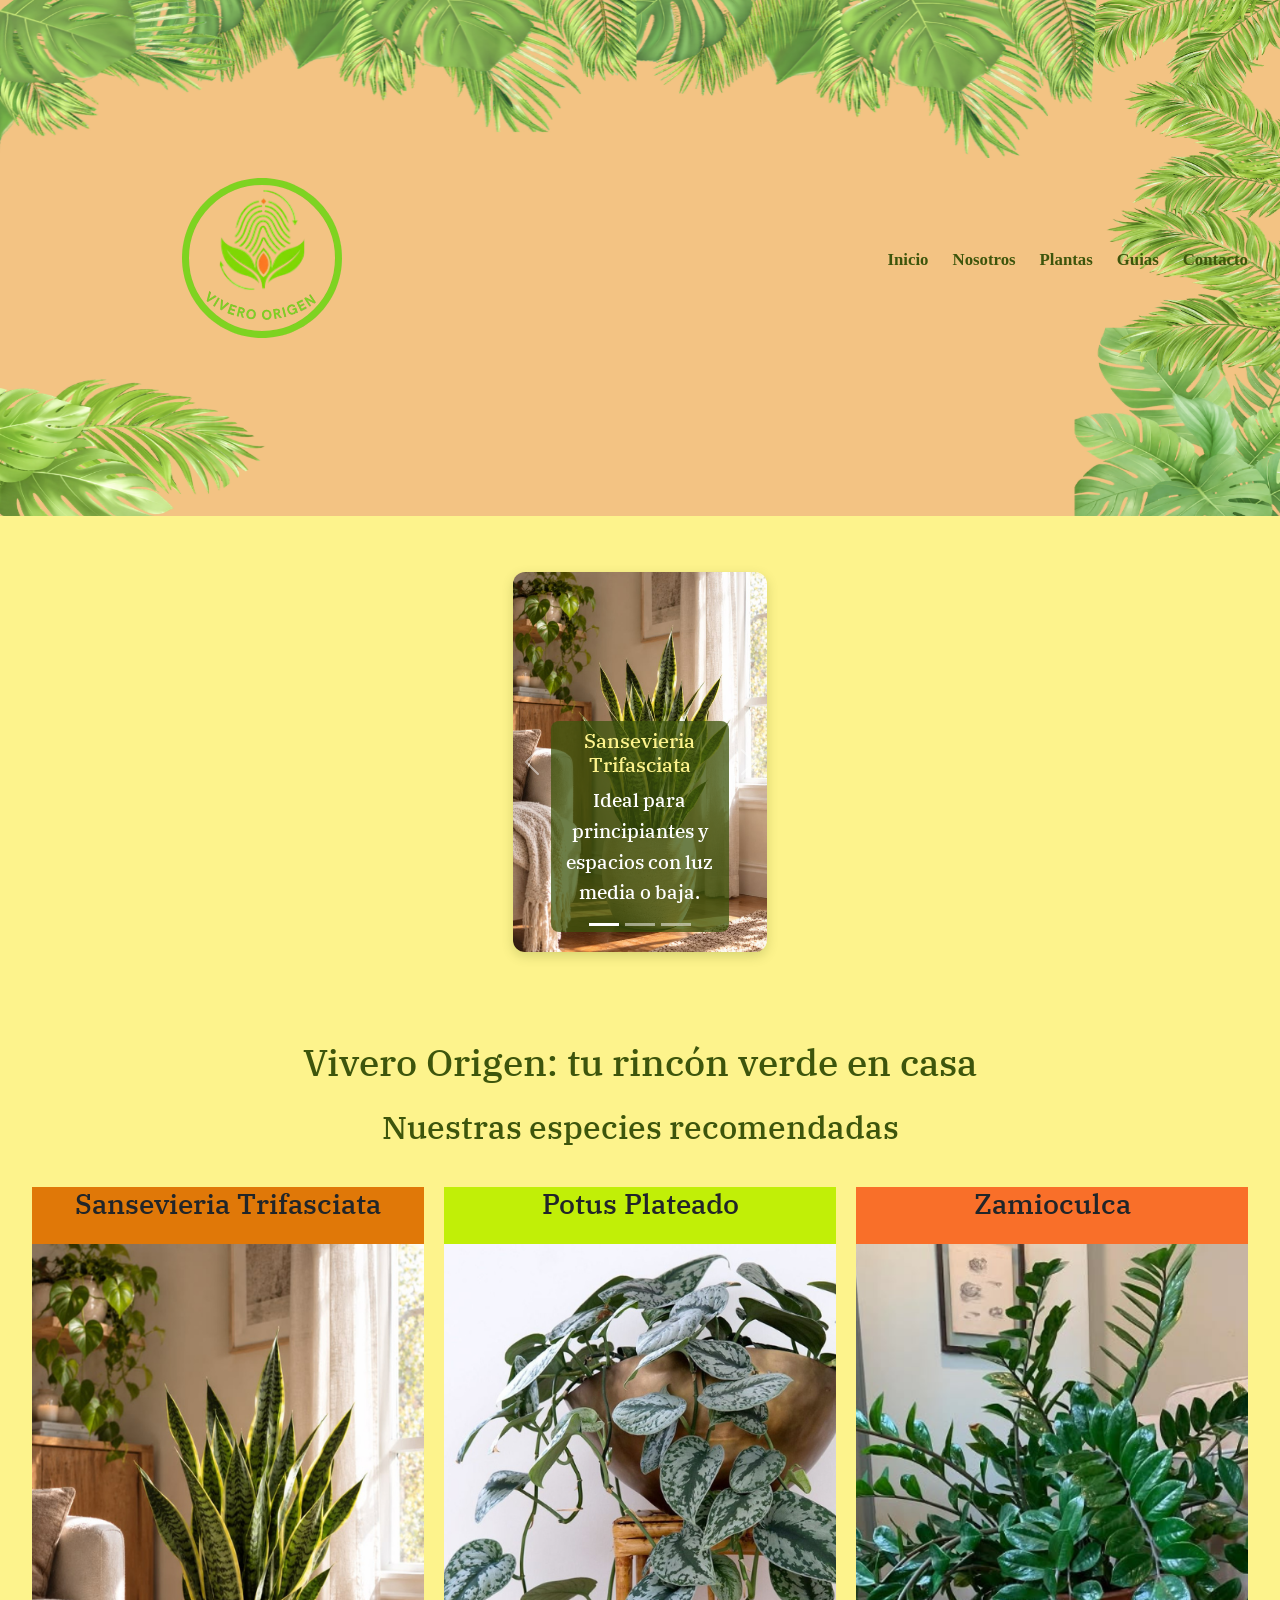
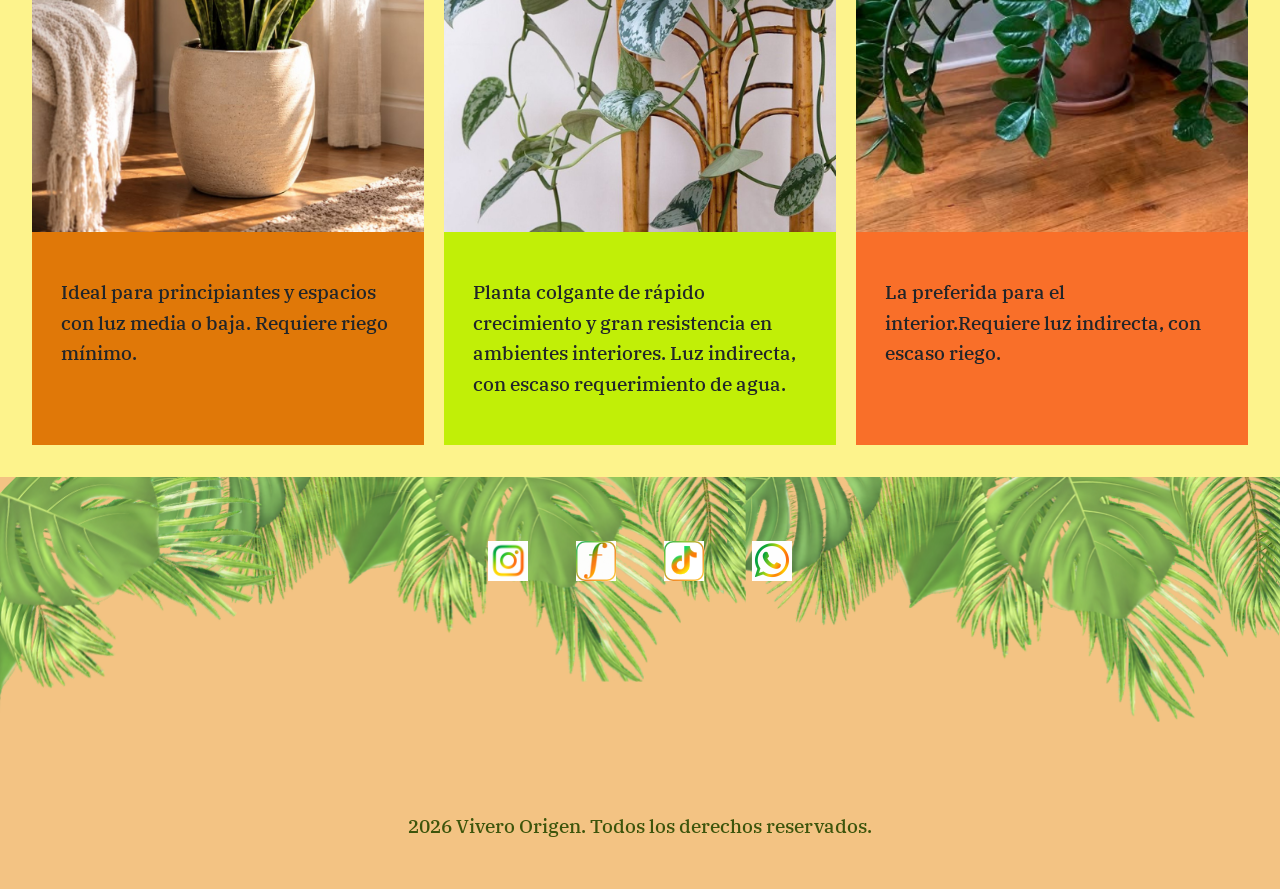
==== commit cfbadab6: "Animaciones full responsive" ====
--- a/index.html
+++ b/index.html
@@ -18,10 +18,12 @@
     <link rel="stylesheet" href="./style/style.css">
     <!--Nombre del sitio y página-->
     <title>Vivero Origen | Inicio</title>
+    <!-- CSS de AOS -->
+    <link rel="stylesheet" href="https://unpkg.com/aos@next/dist/aos.css" />
 </head>
 
 <body>
-        <header class="navbar navbar-expand-lg">
+    <header class="navbar navbar-expand-lg">
         <div class="container-fluid">
             <!-- Logo original -->
             <a class="navbar-brand p-0" href="#">
@@ -96,29 +98,30 @@
         <h1>Vivero Origen: tu rincón verde en casa</h1>
 
         <section>
-            <h2>Nuestras especies recomendadas</h2>
-            <div class="contenedor-tarjetas">
-                <article class="tarjeta-index tarjeta-1">
-                    <h3>Sansevieria Trifasciata</h3>
-                    <img src="./img/N.png" alt="plantera con Sansevieria">
-                    <p>Ideal para principiantes y espacios con luz media o baja. Requiere riego mínimo.</p>
-                </article>
+    <h2>Nuestras especies recomendadas</h2>
+    <div class="contenedor-tarjetas">
+        <article class="tarjeta-index tarjeta-1" data-aos="fade-up">
+            <h3>Sansevieria Trifasciata</h3>
+            <img src="./img/N.png" alt="plantera con Sansevieria">
+            <p>Ideal para principiantes y espacios con luz media o baja. Requiere riego mínimo.</p>
+        </article>
 
-                <article class="tarjeta-index tarjeta-2">
-                    <h3>Potus Plateado</h3>
-                    <img src="./img/L.png" alt="potus de hojas plateadas">
-                    <p>Planta colgante de rápido crecimiento y gran resistencia en ambientes interiores. Luz indirecta,
-                        con
-                        escaso requerimiento de agua.</p>
-                </article>
+        <article class="tarjeta-index tarjeta-2" data-aos="fade-up" data-aos-delay="100">
+            <h3>Potus Plateado</h3>
+            <img src="./img/L.png" alt="potus de hojas plateadas">
+            <p>Planta colgante de rápido crecimiento y gran resistencia en ambientes interiores. Luz indirecta,
+                con
+                escaso requerimiento de agua.</p>
+        </article>
 
-                <article class="tarjeta-index tarjeta-3">
-                    <h3>Zamioculca</h3>
-                    <img src="./img/O.png" alt="plantera con Zamioculca">
-                    <p>La preferida para el interior.Requiere luz indirecta, con escaso riego.</p>
-                </article>
-            </div>
-        </section>
+        <article class="tarjeta-index tarjeta-3" data-aos="fade-up" data-aos-delay="200">
+            <h3>Zamioculca</h3>
+            <img src="./img/O.png" alt="plantera con Zamioculca">
+            <p>La preferida para el interior.Requiere luz indirecta, con escaso riego.</p>
+        </article>
+    </div>
+</section>
+
     </main>
 
     <footer>
@@ -140,5 +143,14 @@
     </footer>
     <script src="https://cdn.jsdelivr.net/npm/bootstrap@5.3.3/dist/js/bootstrap.bundle.min.js" integrity="sha384-YvpcrYf0tY3lHB60NNkmXc5s9fDVZLESaAA55NDzOxhy9GkcIdslK1eN7N6jIeHz" crossorigin="anonymous"></script>
 
+    <!-- Script de AOS -->
+    <script src="https://unpkg.com/aos@next/dist/aos.js"></script>
+    <script>
+    AOS.init({
+        duration: 800,
+        once: true
+    });
+    </script>
+
 </body>
 </html>
--- a/style/style.css
+++ b/style/style.css
@@ -1,395 +1,330 @@
-
-
-/* Paleta */
-/*
-verde lima claro: rgb(210, 251, 164)
-verde oscuro: rgb(61, 85, 12)
-verde natural: rgb(94, 178, 41)
-verde lima intenso: rgb(224, 252, 0)
-naranja claro: rgb(248, 215, 116)
-naranja pastel: rgb(243, 195, 131)
-amarillo pastel: rgb(253, 243, 140)
-bordó: rgb(146, 18, 79)
-blanco: rgb(255, 255, 255)
-*/
-/* Familia tipográfica /*
-/* font-family: "IBM Plex Serif", serif;  */
-
-
-/* Estilos generales */
+@charset "UTF-8";
+/* ==========================================================================
+    MIXINS REUTILIZABLES
+   ========================================================================== */
+/* 1. Flexbox para centrar contenido */
+/* 2. Flexbox en columna */
+/* 3. Transición de escala / zoom para enlaces e imágenes */
+/* 4. Grilla responsiva configurable */
+/* ==========================================================================
+    EXTENDS / PLACEHOLDERS REUTILIZABLES (%)
+   ========================================================================== */
+/* 1. Sombra base para contenedores y tarjetas */
+/* 2. Bordes redondeados estándar */
+/* 3. Formato base para botones o enlaces destacados */
+.btn-vivero {
+  display: inline-block;
+  padding: 0.6rem 1.2rem;
+  font-weight: 600;
+  text-align: center;
+  border: none;
+  border-radius: 6px;
+  cursor: pointer;
+  text-decoration: none;
+  transition: all 0.3s ease;
+}
 
 * {
-    padding: 0;
-    margin: 0;
-    box-sizing: border-box;
+  margin: 0;
+  padding: 0;
+  box-sizing: border-box;
 }
 
 body {
-    font-family: "IBM Plex Serif", serif;
-    line-height: 1.6;
-    background-color: rgb(253, 243, 140);
-    font-size: 1.2rem;
-    font-weight: 500;
-
+  font-family: "IBM Plex Serif", serif;
+  font-size: 1.2rem;
+  font-weight: 500;
+  line-height: 1.6;
+  background-color: rgb(253, 243, 140);
 }
 
 ul {
-    list-style: none;
+  list-style: none;
 }
 
 a {
-    text-decoration: none;
-    color: inherit;
-}
-
-/* Color de títulos */
+  text-decoration: none;
+  color: inherit;
+}
 
 h1, h2 {
-    color: rgb(61, 85, 12);
-}
+  color: rgb(61, 85, 12);
+}
+
 h1 {
-    font-size: 2.3rem;
-    margin-top: 3rem;
+  font-size: 2.3rem;
+  margin-top: 3rem;
 }
 
 h2 {
-    font-size: 2rem;
-}
-
-/* estilos de header y footer */
+  font-size: 2rem;
+}
 
 header {
-    color: rgb(61, 85, 12);
-    background-color: rgb(243, 195, 131);
-    background-image: url("../img/fondo2.png");
-    display: flex;
-    justify-content: space-between;
-    align-items: center;
-}
-
+  display: flex;
+  flex-direction: column;
+  align-items: center;
+  padding: 15px 20px;
+  gap: 15px;
+  color: rgb(61, 85, 12);
+  background-color: rgb(243, 195, 131);
+  background-image: url("../img/fondo2.png");
+  background-repeat: no-repeat;
+  background-size: 100% 100%;
+  background-position: center;
+}
+header > img {
+  max-width: 200px;
+  height: auto;
+  display: block;
+}
 header nav {
-    padding: 1rem 1.25rem; /* ~16px arriba/abajo y 20px a los costados */
-}
-
-
+  padding: 1rem 1.25rem;
+}
 header nav ul {
-    list-style: none;
-    display: flex;
-    gap: 3rem;
-}
-
-/* Footer */
-
-footer {
-    color: rgb(61, 85, 12);
-    background-color: rgb(243, 195, 131);
-    background-image: url("../img/fondo2.png");
-    display: flex;
-    flex-direction: column;
-    align-items: center; /* Centra todo el contenido vertical del footer */
-    gap: 2rem;
-    padding: 2rem 0;
-}
-
-footer ul {
-    list-style: none;
-    display: flex;
-    justify-content: center; /* Centra horizontalmente los logos de las redes */
-    align-items: center;
-    gap: 3rem;
-    margin-top: 2rem;
-    padding: 0;
-}
-
-/* Main */
-
-main {
-    display: flex;
+  list-style: none;
+  display: flex;
+  flex-direction: column;
+  align-items: center;
+  gap: 10px;
+  margin: 0;
+  padding: 0;
+}
+header nav a {
+  text-decoration: none;
+  color: rgb(61, 85, 12);
+  font-weight: 600;
+  font-size: 1.8rem;
+  transition: color 0.3s ease, transform 0.3s ease;
+}
+header nav a:hover, header nav a:focus {
+  color: rgb(146, 18, 79);
+}
+
+/* Header responsivo (Bootstrap / menú hamburguesa) */
+.navbar-collapse nav ul {
+  display: flex;
+  flex-direction: row;
+  gap: 1.5rem;
+  list-style: none;
+  margin: 0;
+  padding: 0;
+}
+
+@media (max-width: 991px) {
+  .navbar-collapse nav ul {
     flex-direction: column;
     align-items: center;
     gap: 1rem;
-    padding: 2rem;
-}
-
-section {
-    display: flex;
-    flex-direction: column;
-    align-items: center;
-    gap: 2rem;
-}
-
-.contenedor-tarjetas {
-    display: flex;
-    gap: 2rem;
-    flex-wrap: nowrap;
-}
-
-main img {
-    display: block;
-    margin: 0 auto;
-}
-main h3 {
-    text-align: center;
-}
-
-/* 1 rem = 16 px */
-
-header a {
-    font-size: 1.8rem;
-}
-
-/* Estilos de main */
-
-.tarjeta-index {
-    background-color: rgb(243, 195, 131); 
-    display: flex;
-    flex-direction: column;
-    align-items: center;
-    gap: 1rem;
-}
-
-.tarjeta-index {
-    font-size: 1.2rem;
-}
-.tarjeta-index p {
-    padding: 1.8rem;
-}
-
-
-
-/* Reseteo */
-
-* {
-    margin: 0;
-    padding: 0;
-    box-sizing: border-box;
-}
-
-.tarjeta-index img {
-    width: 100%;
-    height: auto;
-    display: block;
-}
-
-/* Estilos base: mobile (1 columna, una debajo de la otra) */
-
-.contenedor-tarjetas {
-    display: grid;
-    grid-template-columns: 1fr;
-    grid-template-rows: auto;
-    grid-template-areas: 
-        "tarjeta1"
-        "tarjeta2"
-        "tarjeta3";
-    gap: 20px;
-}
-
-
-/* Estilos de las tarjetas */
-
-.tarjeta-1 {
-    grid-area: tarjeta1;
-    background-color: rgb(224, 120, 8);
-}
-
-.tarjeta-2 {
-    grid-area: tarjeta2;
-    background-color: rgb(193, 239, 7);
-}
-
-.tarjeta-3 {
-    grid-area: tarjeta3;
-    background-color: rgb(249, 111, 41);
-}
-
-
-/* Tablet: 2 columnas */
-
+    padding: 1rem 0;
+  }
+}
+/* Header: Tablet (768px a 1023px) */
 @media (min-width: 768px) {
-    .contenedor-tarjetas {
-        grid-template-columns: repeat(2, 1fr);
-    }
-}
-
-/* Versión escritorio: 3 tarjetas en fila horizontal */
-
-@media (min-width: 1024px) {
-    .contenedor-tarjetas {
-        grid-template-columns: repeat(3, 1fr);
-        grid-template-areas: "tarjeta1 tarjeta2 tarjeta3";
-    }
-}
-
-/* Header */
-
-header {
-    display: flex;
-    flex-direction: column;
+  header {
+    flex-direction: row;
+    justify-content: space-between;
     align-items: center;
     padding: 15px 20px;
-    gap: 15px;
-    background-color: rgb(243, 195, 131);
-    background-image: url("../img/fondo2.png");
-    background-repeat: no-repeat;
-    background-size: 100% 100%;
-    background-position: center;
-}
-
-/* Control del tamaño del logo para que no desborde */
-
-header > img {
+    gap: 10px;
+  }
+  header > img {
+    max-width: 150px;
+  }
+  header nav ul {
+    flex-direction: row;
+    flex-wrap: wrap;
+    justify-content: flex-end;
+    gap: 12px;
+  }
+  header nav a {
+    font-size: 0.95rem;
+  }
+}
+/* Header: Desktop (Desde 1024px) */
+@media (min-width: 1024px) {
+  header {
+    padding: 20px 35px;
+  }
+  header > img {
     max-width: 200px;
-    height: auto;
-    display: block;
-}
-
-
-
-/* En mobile: enlaces apilados verticalmente y centrados */
-
-header nav ul {
-    list-style: none;
-    display: flex;
-    flex-direction: column;
-    align-items: center;
-    gap: 10px;
-    padding: 0;
-    margin: 0;
-}
-
-
-header nav a {
-    text-decoration: none;
-    color: rgb(61, 85, 12);
-    font-weight: 600;
-}
-
-/* HEADER: Tablet y Desktop (768px a 1023px) */
-
+  }
+  header nav ul {
+    gap: 22px;
+  }
+  header nav a {
+    font-size: 1.05rem;
+  }
+}
+main {
+  display: flex;
+  flex-direction: column;
+  align-items: center;
+  gap: 1rem;
+  padding: 2rem;
+}
+main img {
+  display: block;
+  margin: 0 auto;
+}
+main h3 {
+  text-align: center;
+}
+
+section {
+  display: flex;
+  flex-direction: column;
+  align-items: center;
+  gap: 2rem;
+}
+
+/* Carrusel */
+.seccion-carrusel {
+  width: 100%;
+  max-width: 900px;
+  margin: 1.5rem auto;
+}
+.seccion-carrusel .carousel {
+  border-radius: 12px;
+  overflow: hidden;
+  box-shadow: 0 4px 12px rgba(61, 85, 12, 0.2);
+}
+.seccion-carrusel .carousel .carousel-item img {
+  height: 380px;
+  object-fit: cover;
+}
+.seccion-carrusel .carousel .carousel-caption {
+  background: rgba(61, 85, 12, 0.75);
+  border-radius: 8px;
+  padding: 8px 15px;
+}
+.seccion-carrusel .carousel .carousel-caption h5 {
+  color: rgb(253, 243, 140);
+}
+.seccion-carrusel .carousel .carousel-caption p {
+  color: rgb(255, 255, 255);
+}
+
+figure {
+  margin: 1.5rem auto;
+  width: 100%;
+  max-width: 100%;
+  display: flex;
+  flex-direction: column;
+  align-items: center;
+}
+figure img {
+  width: 100%;
+  max-width: 100%;
+  height: auto;
+  display: block;
+  border-radius: 8px; /* opcional, para que quede prolijo */
+}
+figure figcaption {
+  margin-top: 0.8rem;
+  font-size: 1.1rem;
+  text-align: center;
+  padding: 0 1rem;
+  width: 100%;
+}
+
+/* ==========================================================================
+    6. FOOTER Y REDES SOCIALES
+   ========================================================================== */
+footer {
+  color: rgb(61, 85, 12);
+  background-color: rgb(243, 195, 131);
+  background-image: url("../img/fondo2.png");
+  display: flex;
+  flex-direction: column;
+  align-items: center;
+  gap: 2rem;
+  padding: 2rem 0;
+}
+footer ul {
+  list-style: none;
+  display: flex;
+  justify-content: center;
+  align-items: center;
+  gap: 3rem;
+  margin-top: 2rem;
+  padding: 0;
+}
+footer ul li a img {
+  transition: transform 0.3s ease, opacity 0.3s ease;
+}
+footer ul li a:hover img, footer ul li a:focus img {
+  transform: scale(1.15);
+  opacity: 0.85;
+}
+
+/* ==========================================================================
+    TARJETAS Y GRID RESPONSIVO
+   ========================================================================== */
+.contenedor-tarjetas {
+  display: grid;
+  grid-template-columns: 1fr;
+  grid-template-rows: auto;
+  grid-template-areas: "tarjeta1" "tarjeta2" "tarjeta3";
+  gap: 20px;
+}
 @media (min-width: 768px) {
-    header {
-        flex-direction: row;
-        justify-content: space-between;
-        align-items: center;
-        padding: 15px 20px;
-        gap: 10px;
-    }
-
-    header > img {
-        max-width: 150px;
-    }
-    
-
-    header nav ul {
-        flex-direction: row;
-        flex-wrap: wrap;
-        justify-content: flex-end;
-        gap: 12px;
-    }
-
-    header nav a {
-        font-size: 0.95rem;
-    }   
-}
-
-/* NOTEBOOK Y DESKTOP: Desde 1024px */
-
+  .contenedor-tarjetas {
+    grid-template-columns: repeat(2, 1fr);
+  }
+}
 @media (min-width: 1024px) {
-    header {
-        padding: 20px 35px;
-    }
-    header > img {
-        max-width: 200px; /* Logo más grande en pantallas amplias */
-    }
-    header nav ul {
-        gap: 22px;        /* Más aire entre pestañas */
-    }
-    header nav a {
-        font-size: 1.05rem;
-    }
-}
-
-
-
-
-/* ESTILOS NUEVOS PARA ENTREGABLE 5 (Carrusel + Pseudoclases) */
-
-/* 1. Control de tamaño del Carrusel */
-.seccion-carrusel {
-    width: 100%;
-    max-width: 900px;
-    margin: 1.5rem auto;
-}
-
-.carousel {
-    border-radius: 12px;
-    overflow: hidden;
-    box-shadow: 0 4px 12px rgba(61, 85, 12, 0.2);
-}
-
-.carousel-item img {
-    height: 380px;
-    object-fit: cover;
-}
-
-.carousel-caption {
-    background: rgba(61, 85, 12, 0.75);
-    border-radius: 8px;
-    padding: 8px 15px;
-}
-
-.carousel-caption h5 {
-    color: rgb(253, 243, 140);
-}
-
-.carousel-caption p {
-    color: rgb(255, 255, 255);
-}
-
-/* 2. Pseudoclases y transiciones en enlaces y tarjetas */
-header nav a {
-    transition: color 0.3s ease, transform 0.3s ease;
-}
-
-header nav a:hover,
-header nav a:focus {
-    color: rgb(146, 18, 79); /* Bordó de tu paleta */
+  .contenedor-tarjetas {
+    grid-template-columns: repeat(3, 1fr);
+    grid-template-areas: "tarjeta1 tarjeta2 tarjeta3";
+  }
 }
 
 .tarjeta-index {
-    transition: transform 0.3s ease, box-shadow 0.3s ease;
-}
-
+  background-color: rgb(243, 195, 131);
+  display: flex;
+  flex-direction: column;
+  align-items: center;
+  gap: 1rem;
+  font-size: 1.2rem;
+  transition: transform 0.3s ease, box-shadow 0.3s ease;
+}
 .tarjeta-index:hover {
-    transform: translateY(-5px);
-    box-shadow: 0 8px 18px rgba(61, 85, 12, 0.25);
-}
-
-footer ul li a img {
-    transition: transform 0.3s ease, opacity 0.3s ease;
-}
-
-footer ul li a:hover img,
-footer ul li a:focus img {
-    transform: scale(1.15);
-    opacity: 0.85;
-}
-
-/* Ajuste de menú responsivo */
-.navbar-collapse nav ul {
-    display: flex;
-    flex-direction: row;
-    gap: 1.5rem;
-    list-style: none;
-    margin: 0;
-    padding: 0;
-}
-
-@media (max-width: 991px) {
-    .navbar-collapse nav ul {
-        flex-direction: column;
-        align-items: center;
-        gap: 1rem;
-        padding: 1rem 0;
-    }
-}
+  transform: translateY(-5px);
+  box-shadow: 0 8px 18px rgba(61, 85, 12, 0.25);
+}
+.tarjeta-index img {
+  width: 100%;
+  height: auto;
+  display: block;
+}
+.tarjeta-index p {
+  padding: 1.8rem;
+}
+.tarjeta-index {
+  /* Modificadores de tarjetas específicas */
+}
+.tarjeta-index.tarjeta-1 {
+  grid-area: tarjeta1;
+  background-color: rgb(224, 120, 8);
+}
+.tarjeta-index.tarjeta-2 {
+  grid-area: tarjeta2;
+  background-color: rgb(193, 239, 7);
+}
+.tarjeta-index.tarjeta-3 {
+  grid-area: tarjeta3;
+  background-color: rgb(249, 111, 41);
+}
+
+/* Botón de Vivero Origen usando el extend */
+.btn-vivero {
+  background-color: #2d6a4f;
+  color: #ffffff;
+}
+.btn-vivero:hover {
+  background-color: #1b4332;
+  transform: translateY(-2px);
+}
+
+/*# sourceMappingURL=style.css.map */
